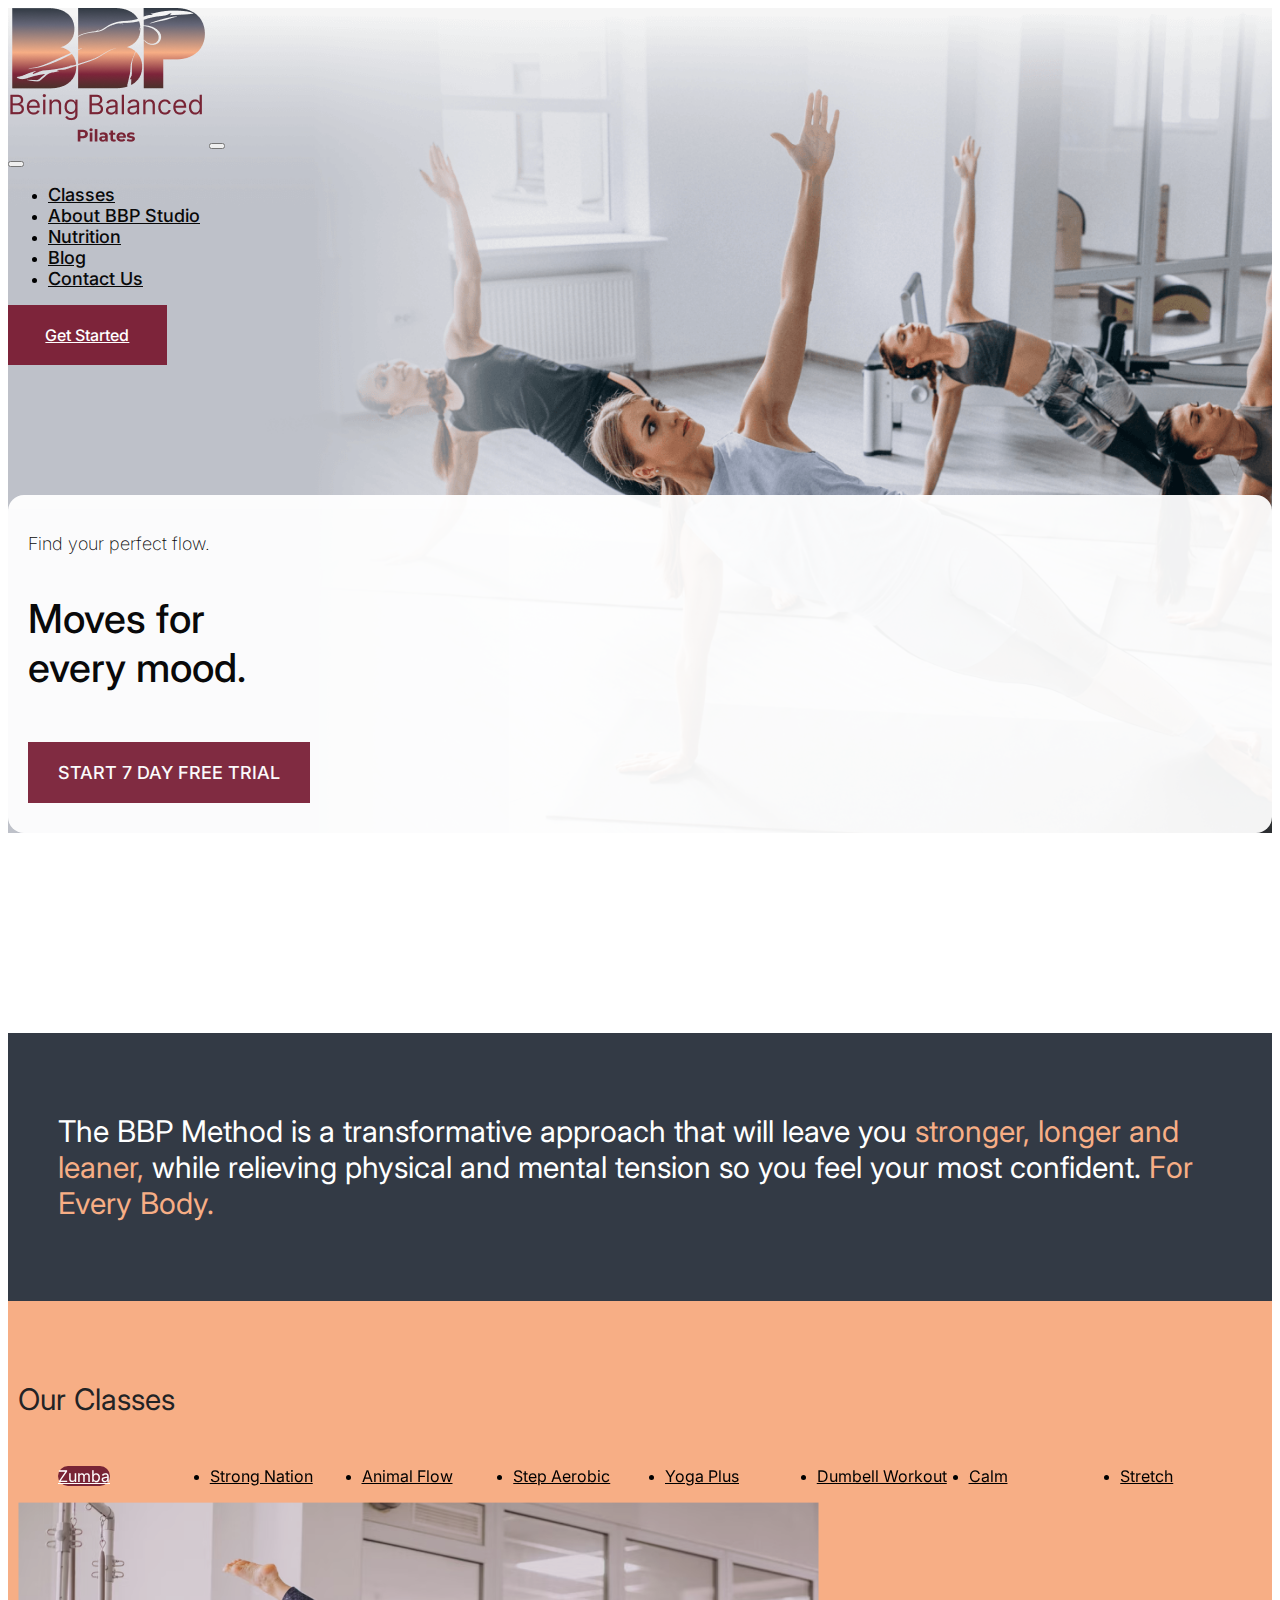
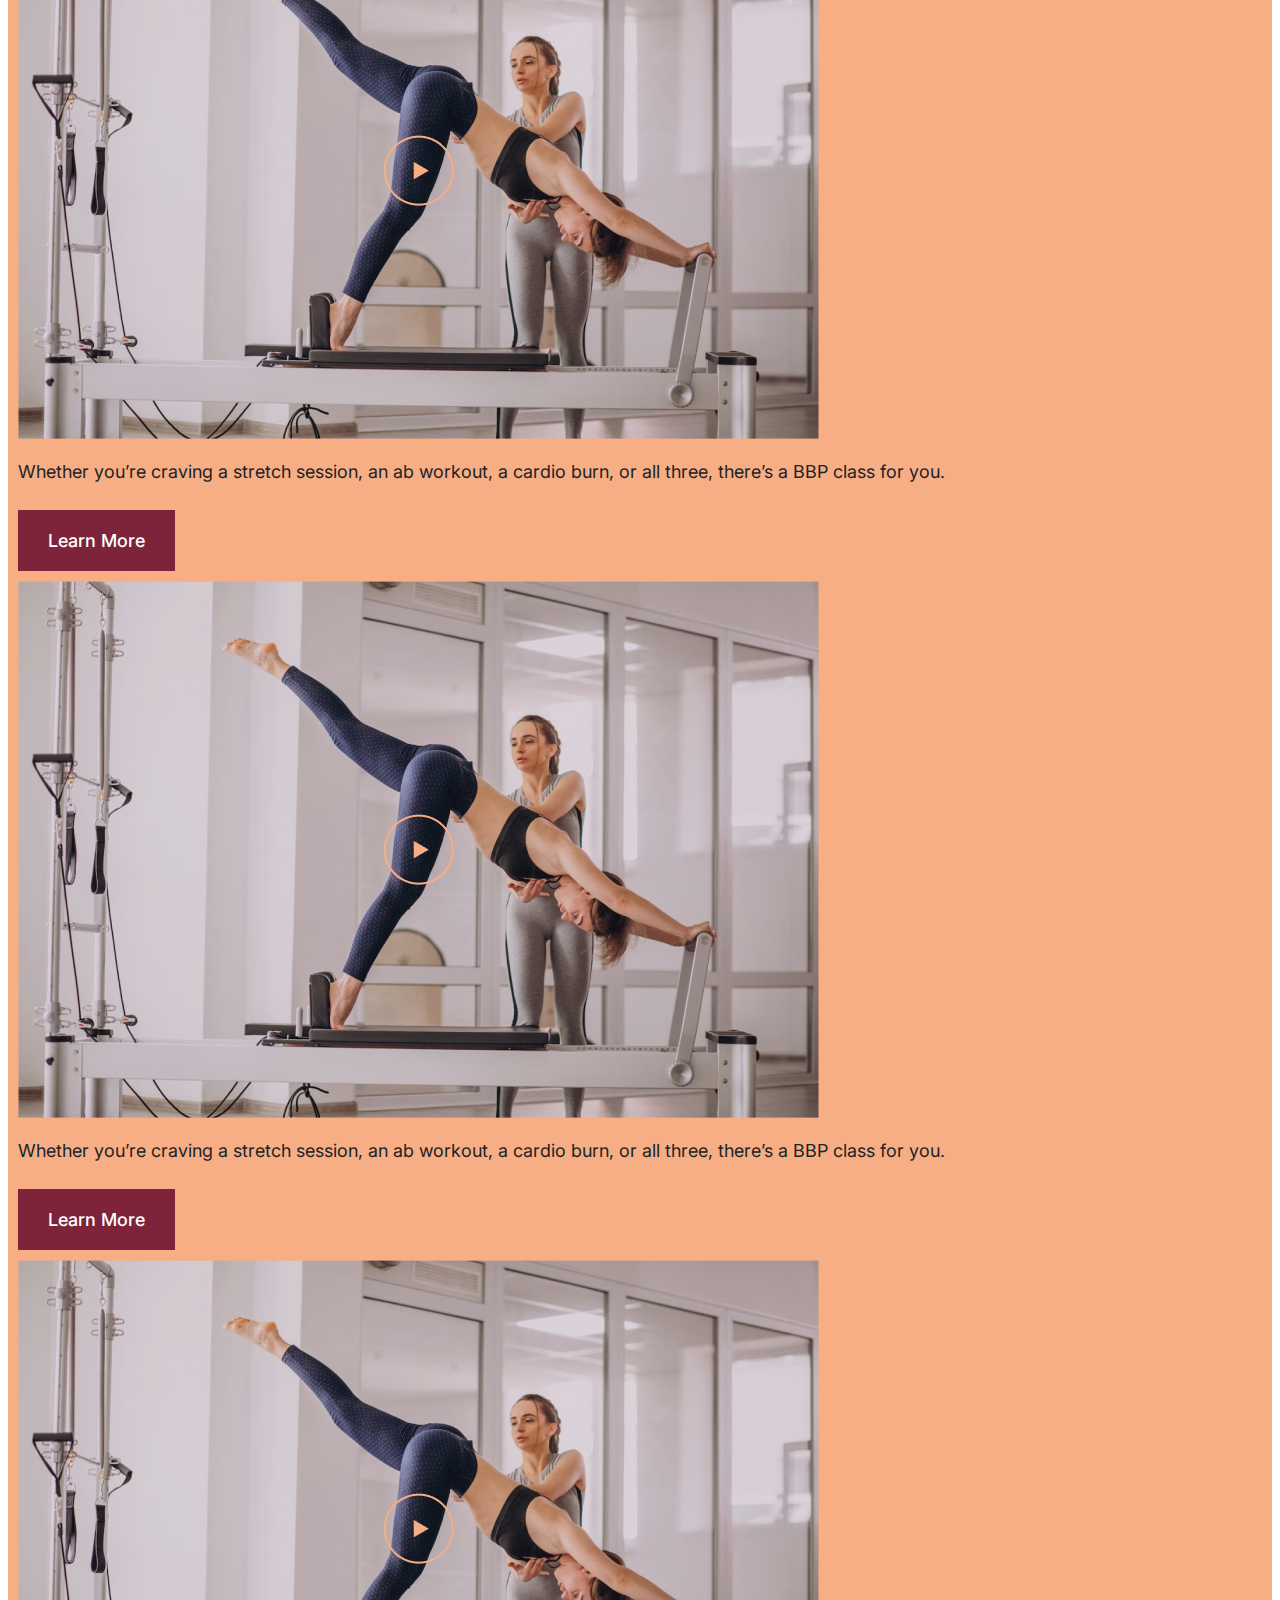
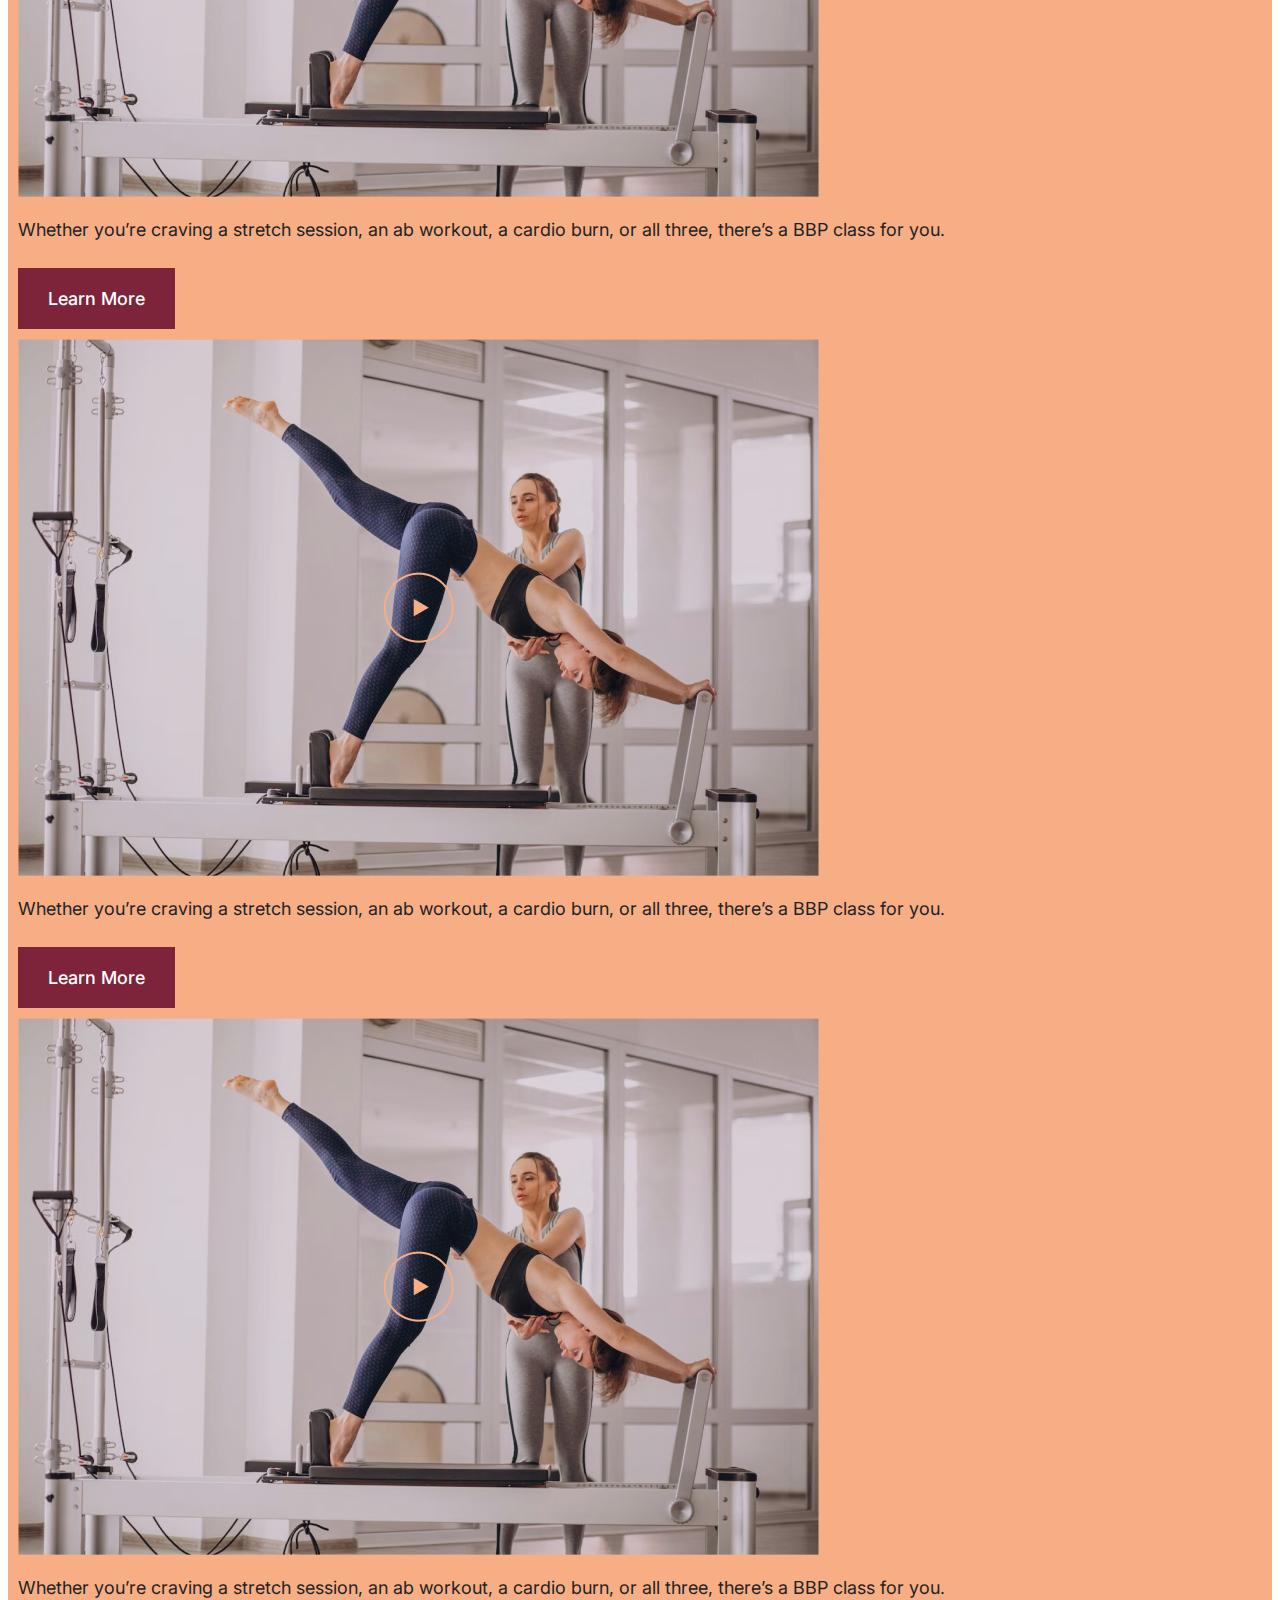
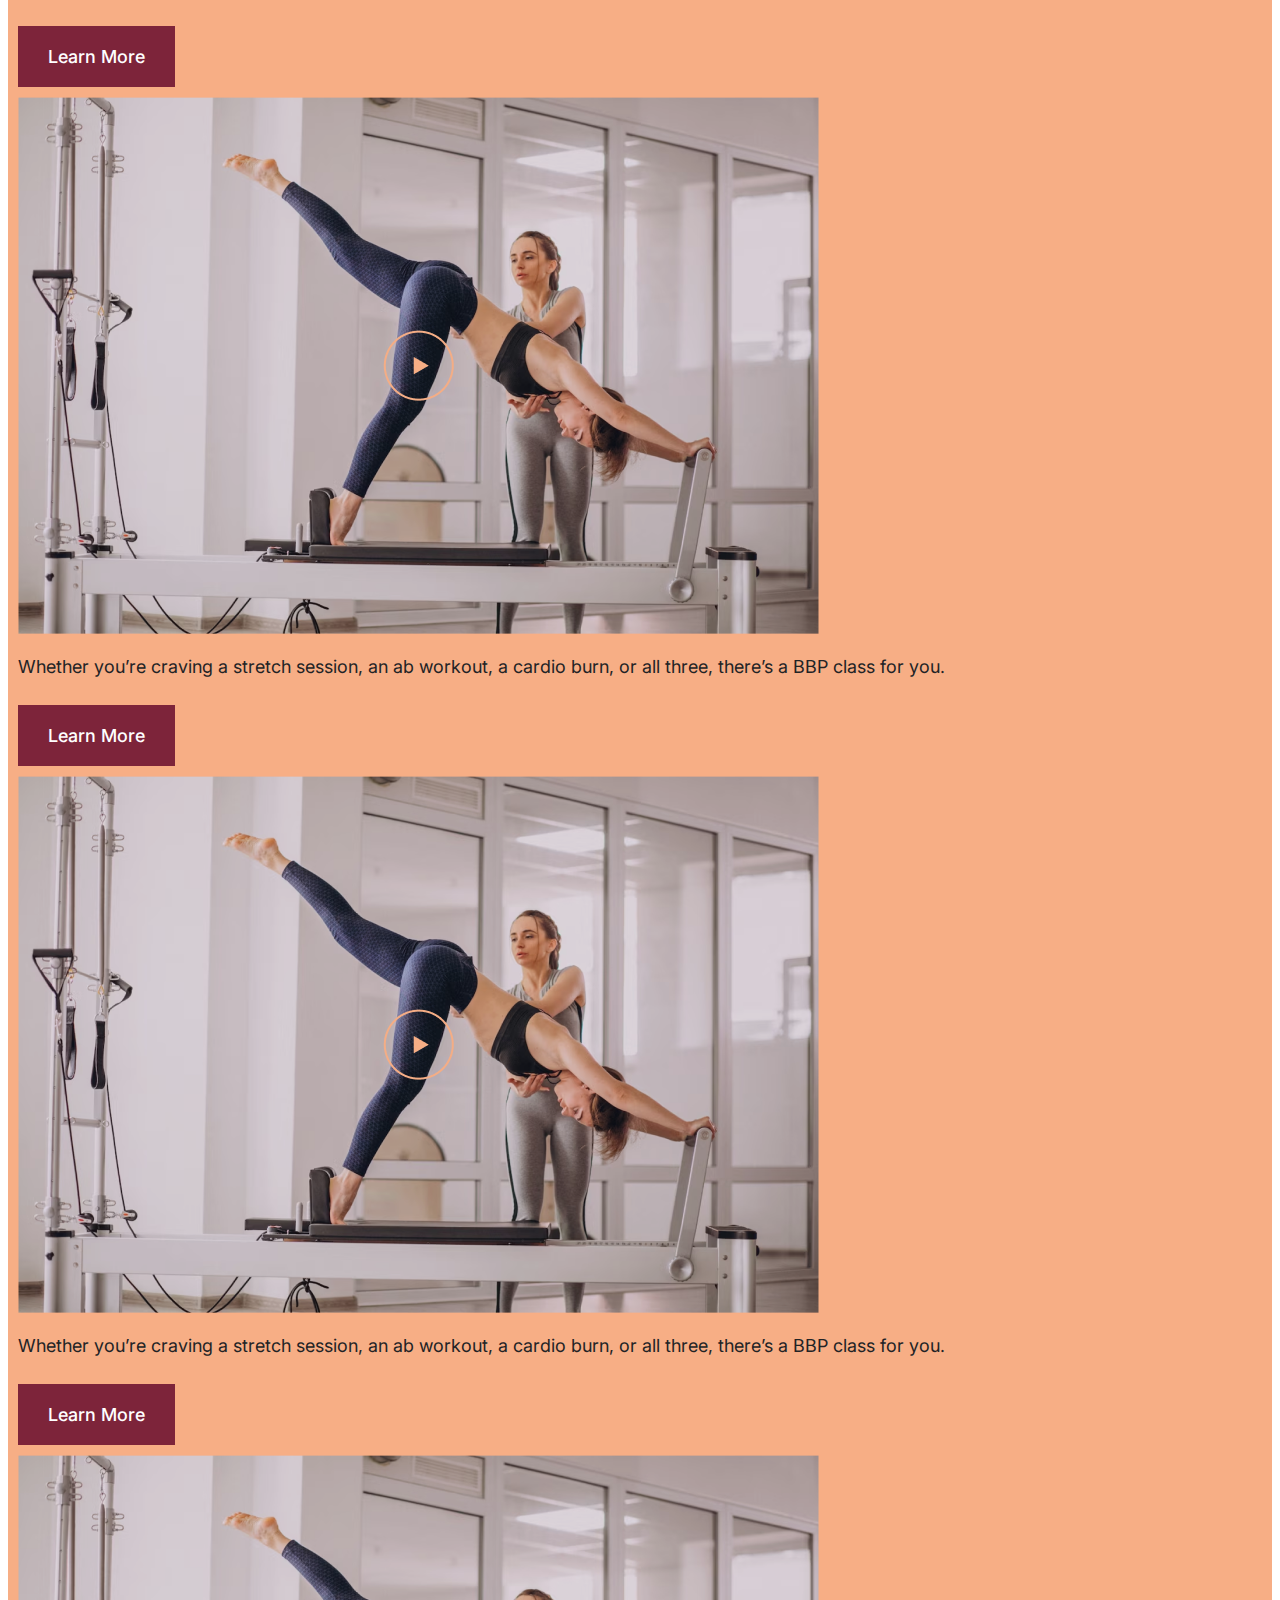
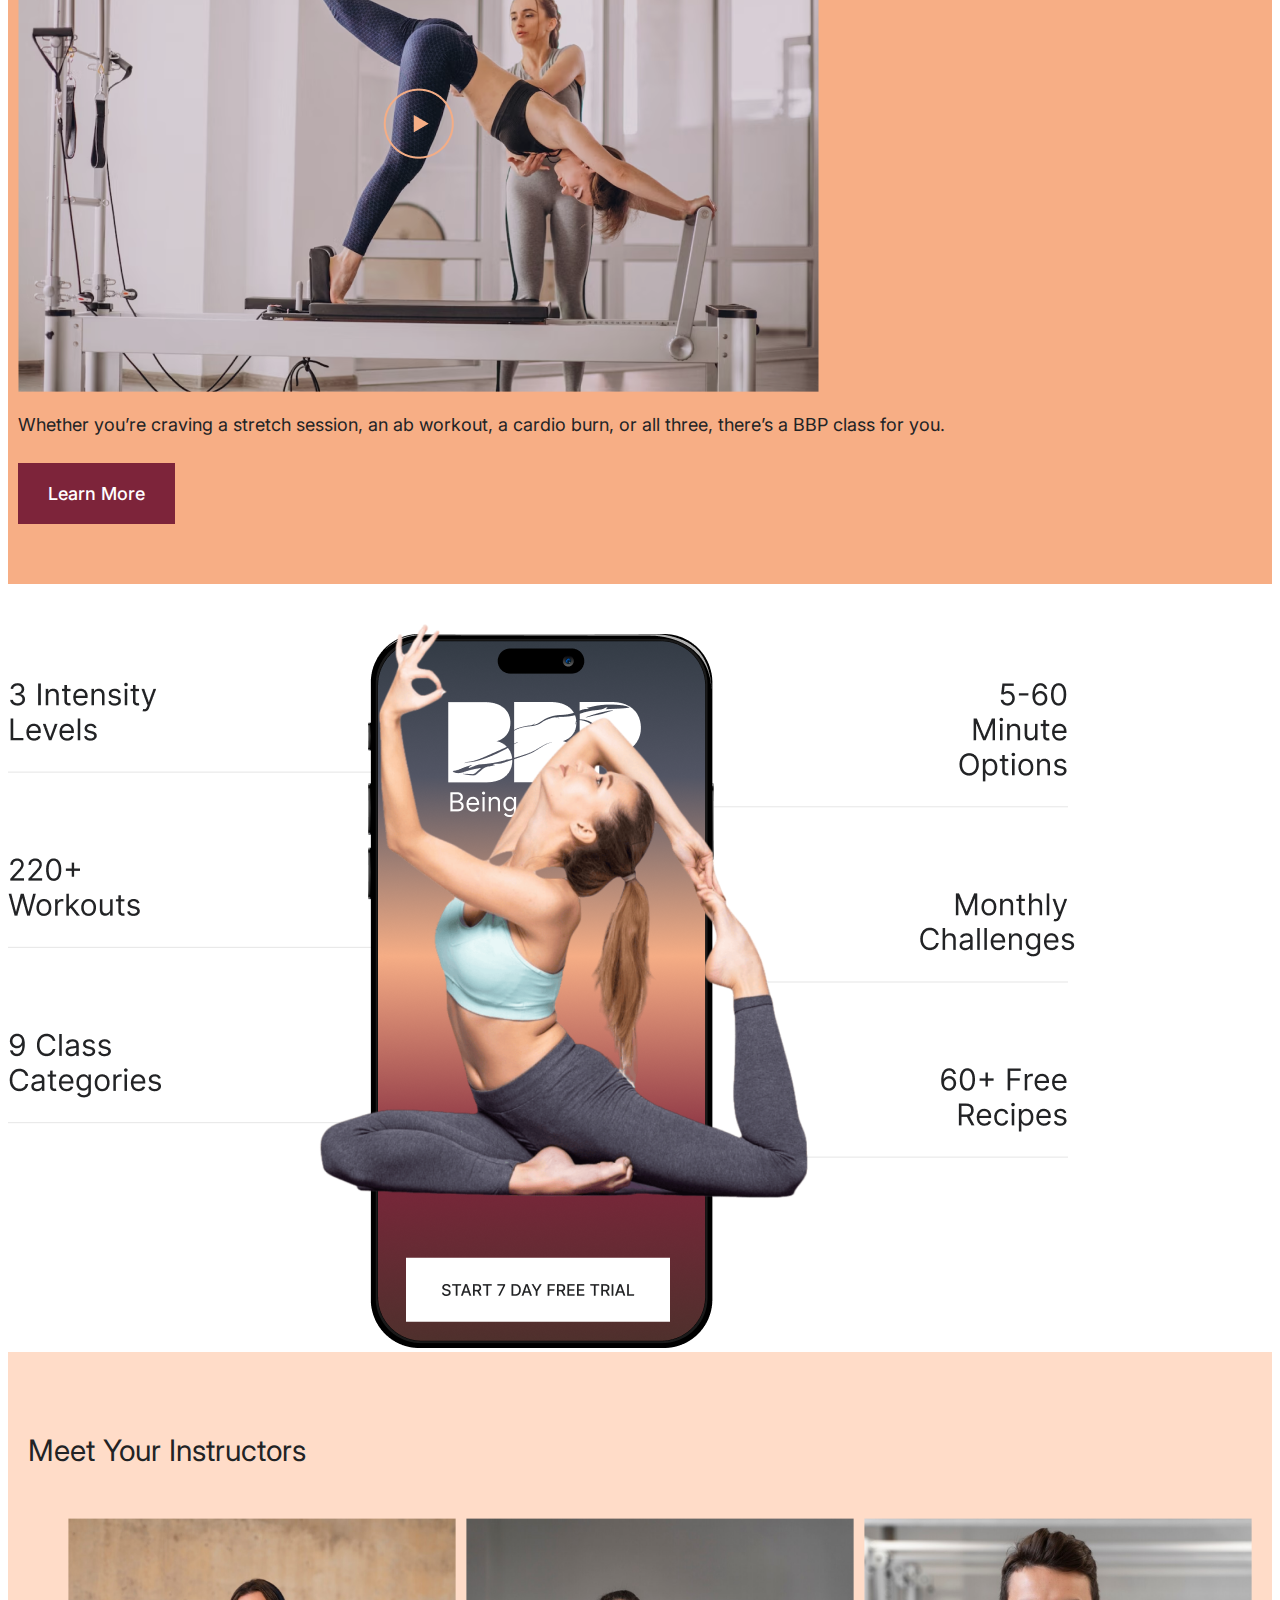
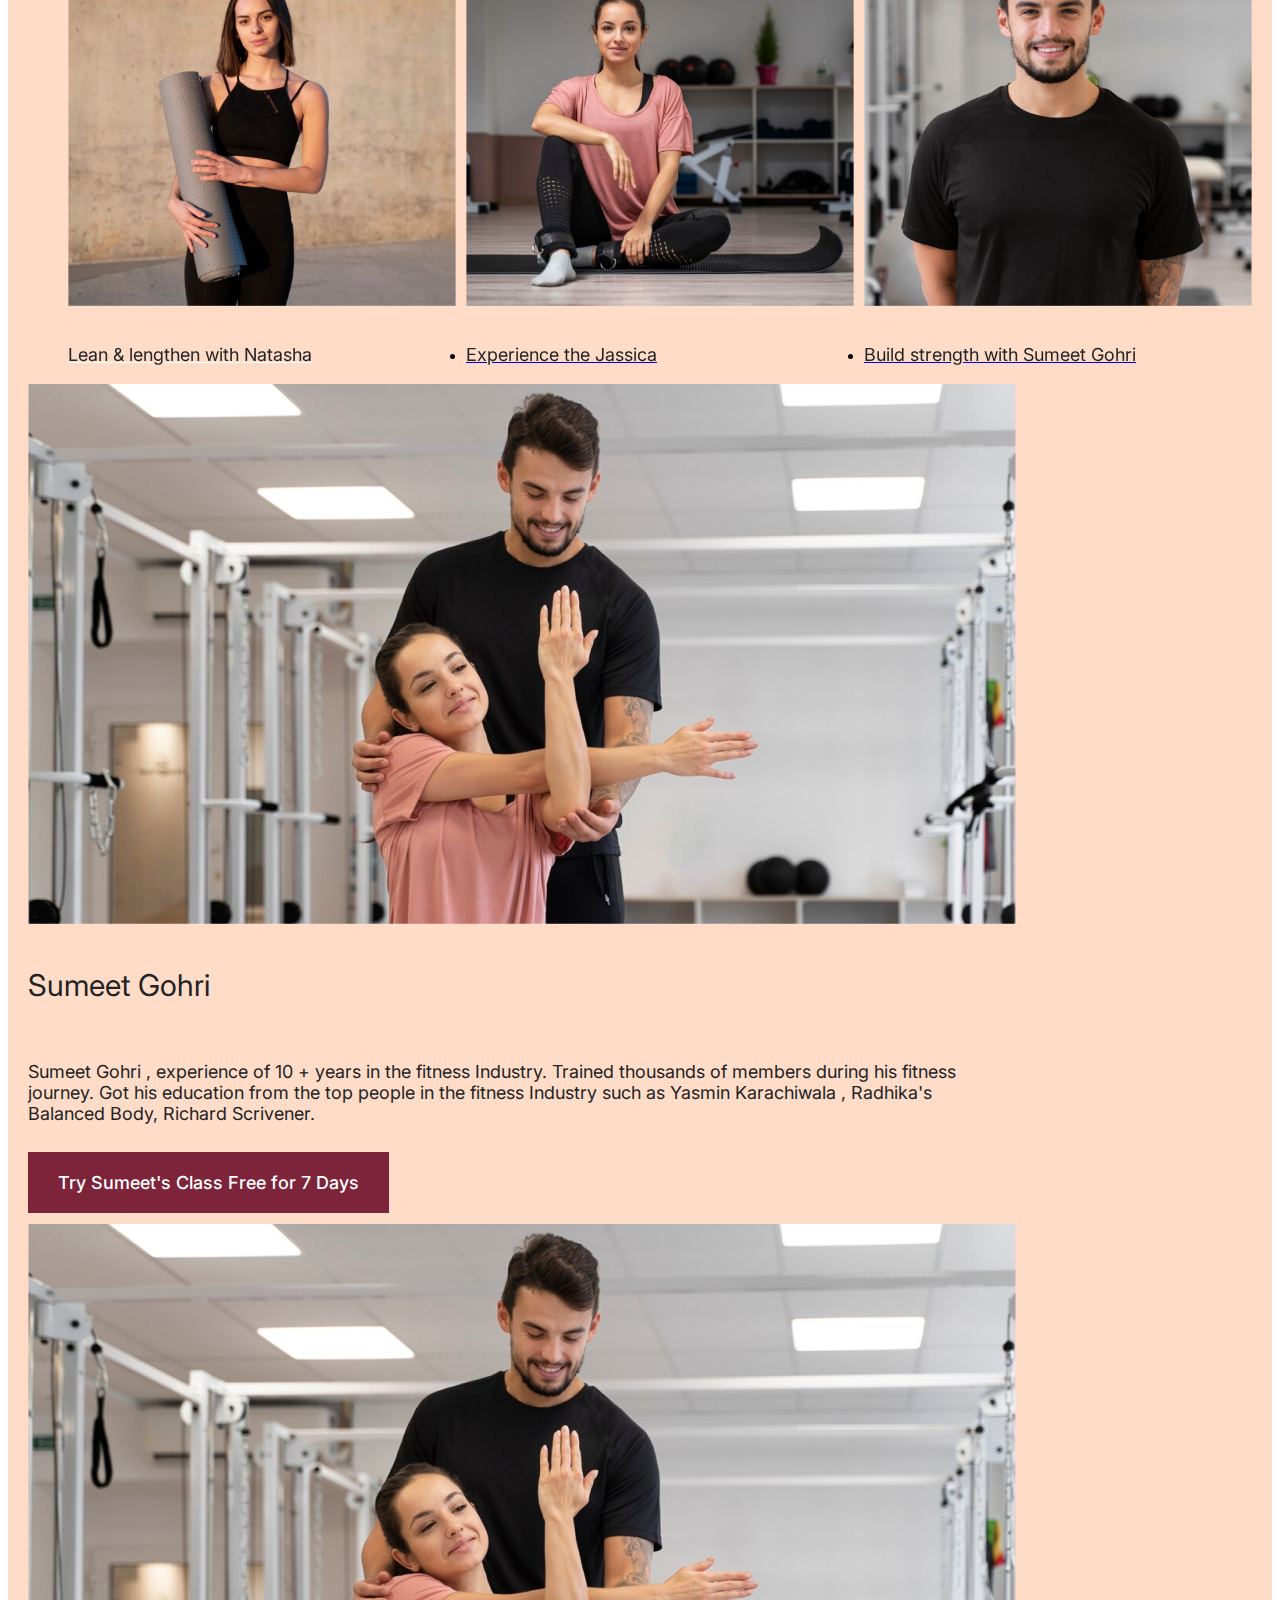
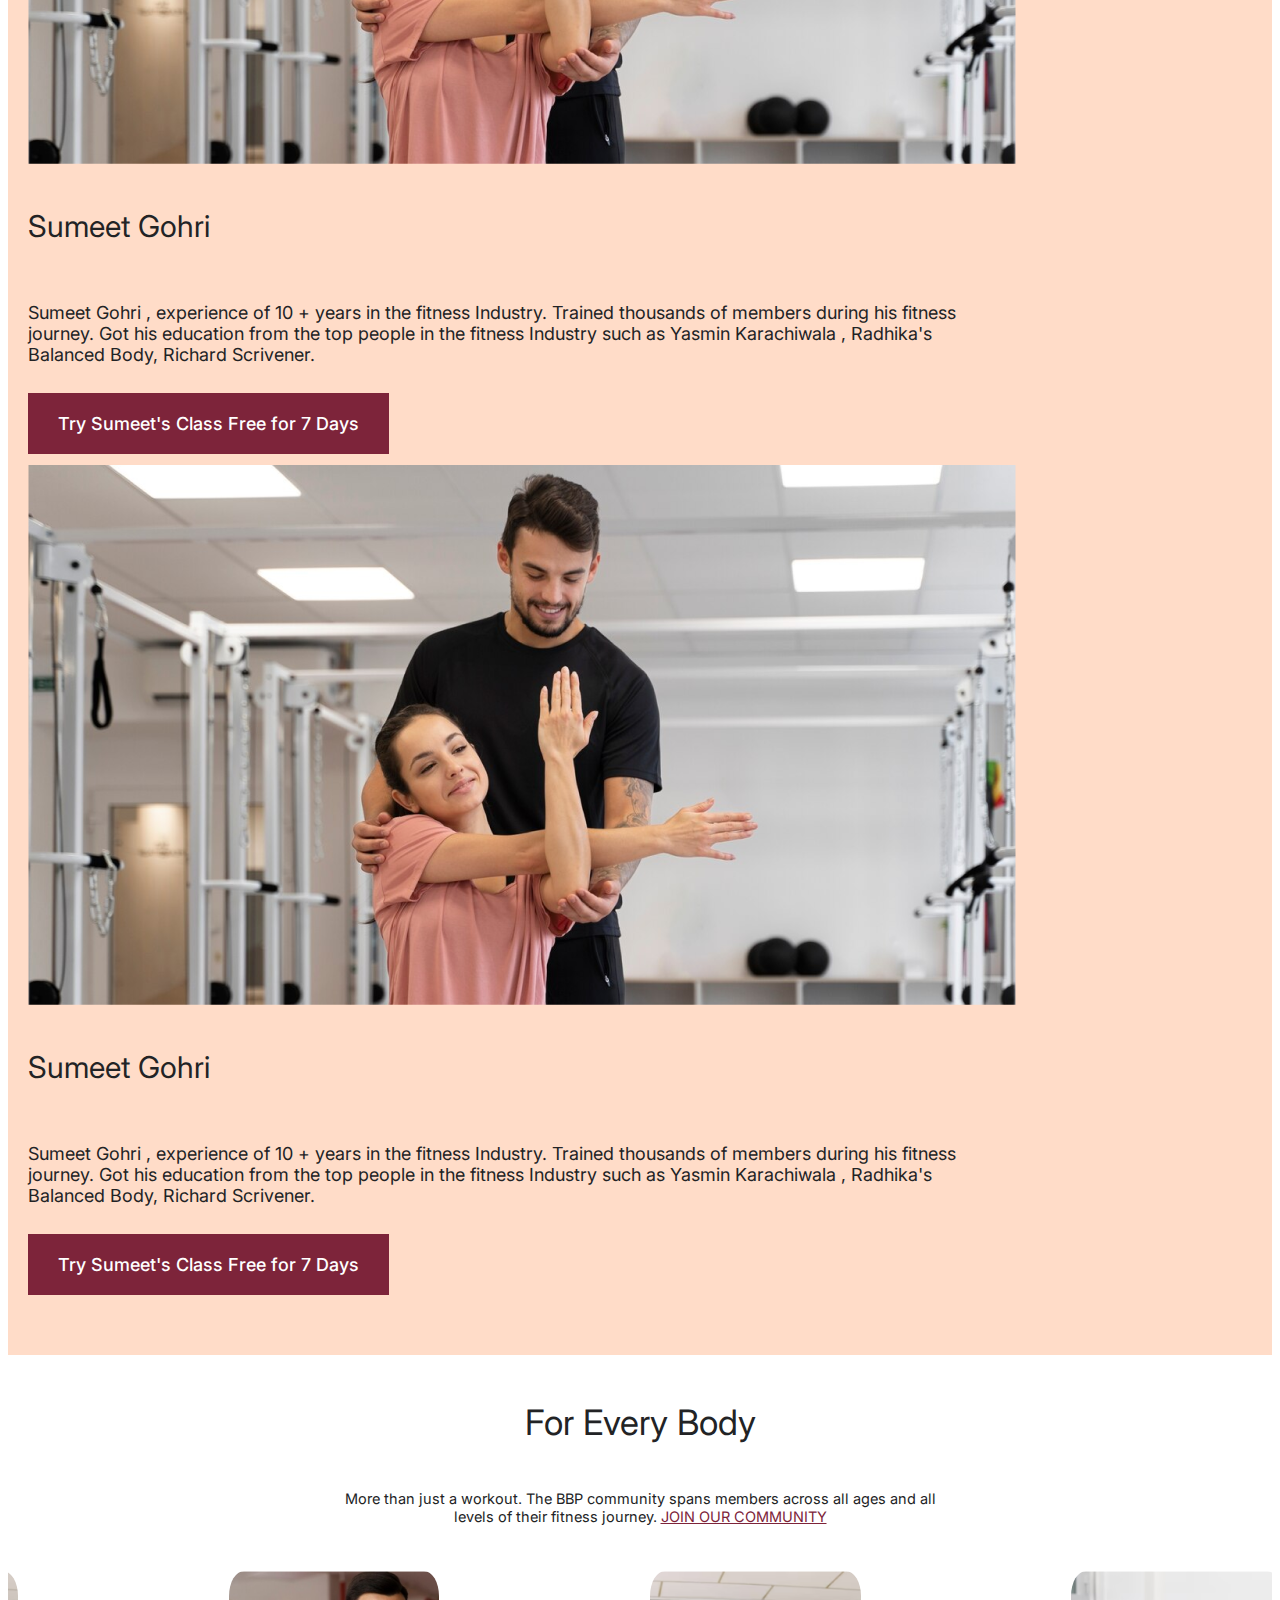
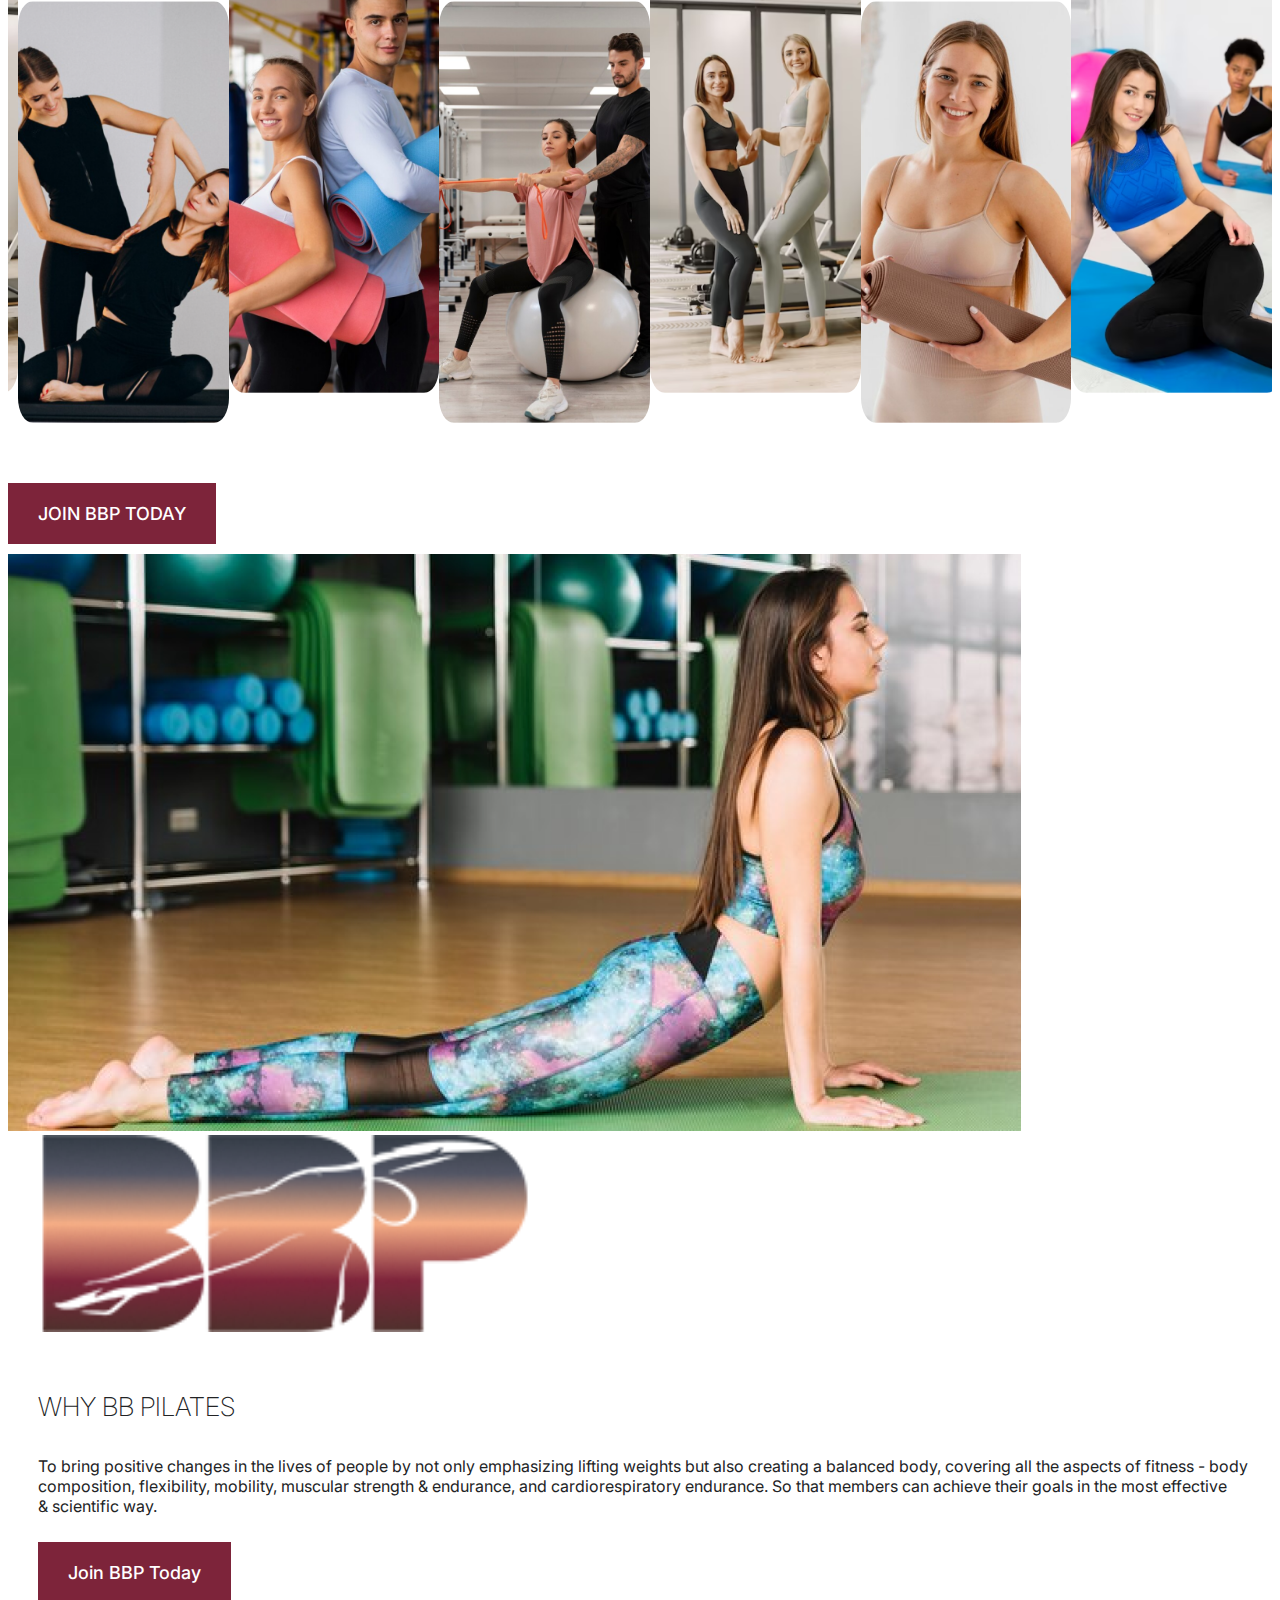
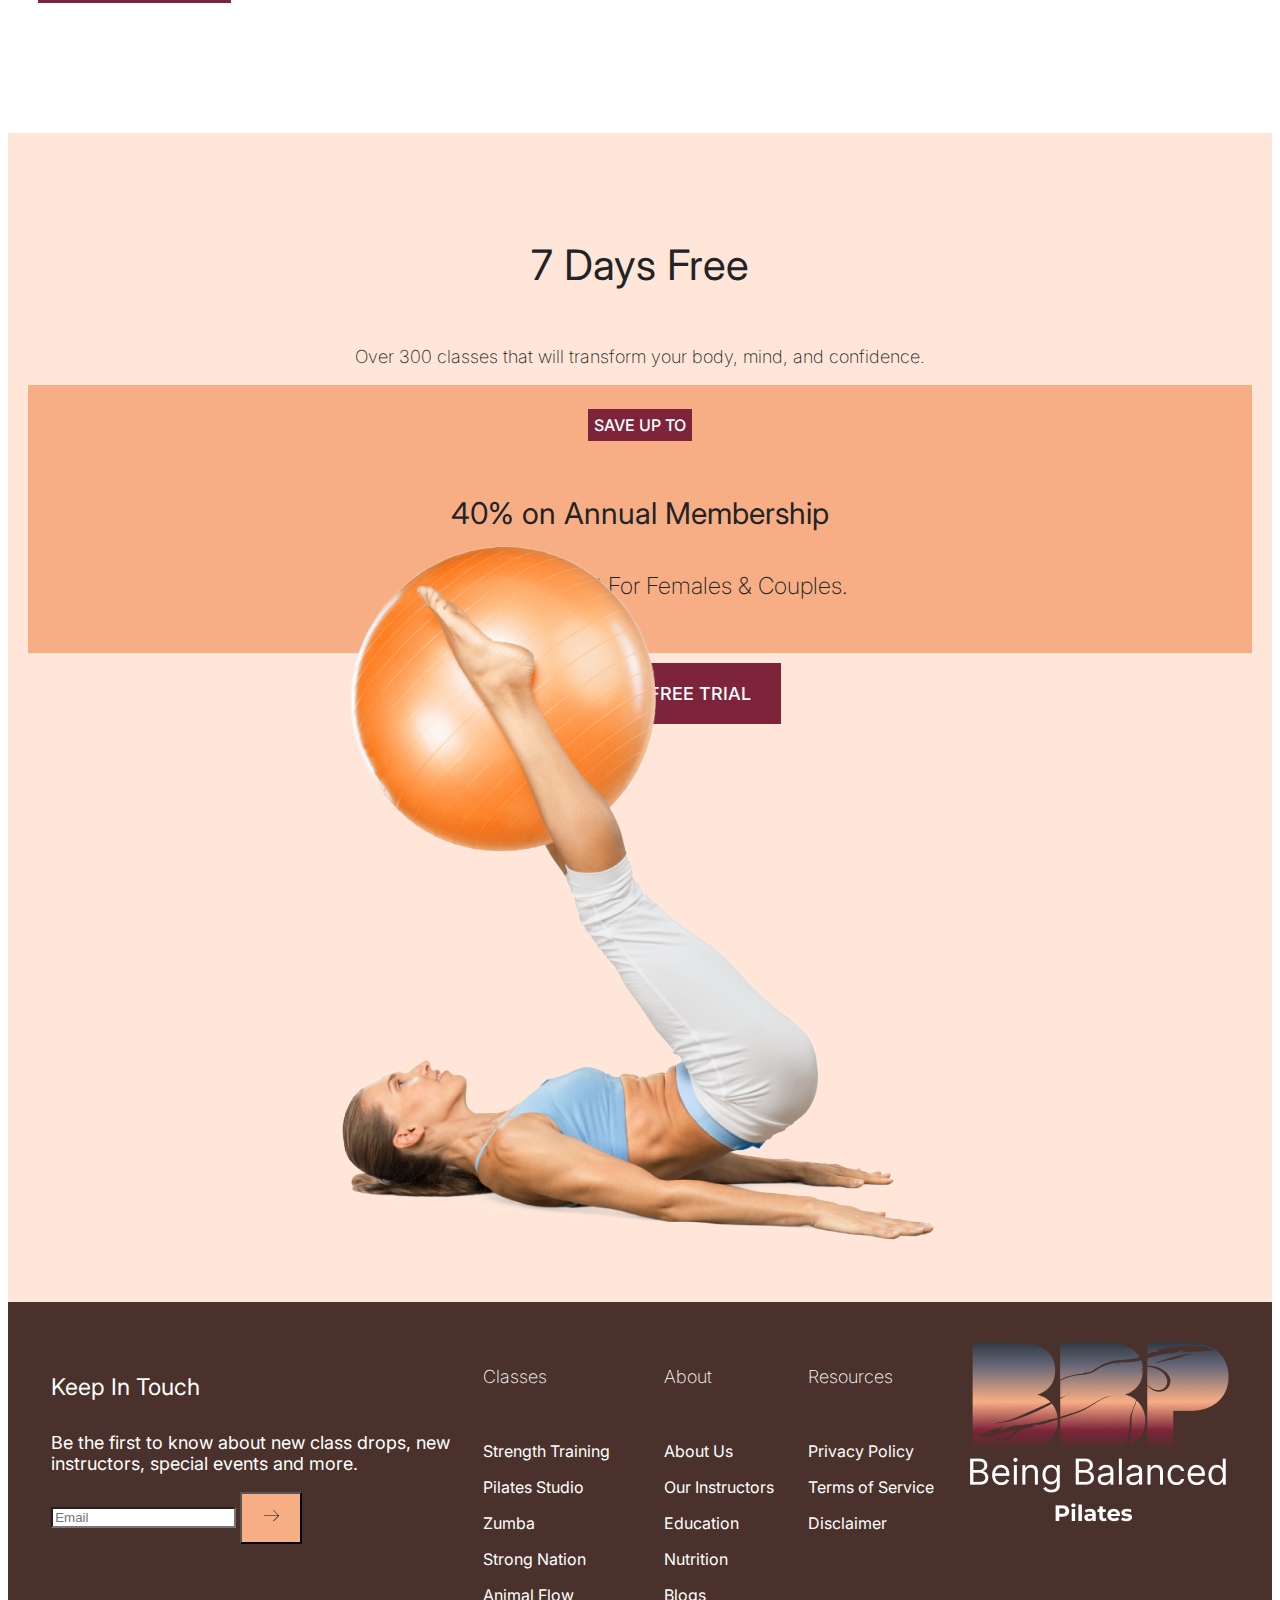
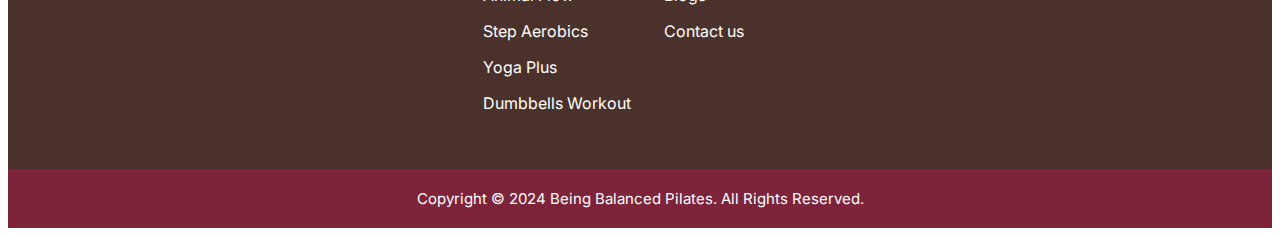
==== index.html @ 0368ab75 "initial commit" ====
<!DOCTYPE html>
<html lang="en">

<head>
    <meta charset="utf-8">
    <meta name="viewport" content="width=device-width, initial-scale=1">
    <title>Being Balanced Pilates</title>
    <link rel="stylesheet" href="https://cdnjs.cloudflare.com/ajax/libs/font-awesome/6.1.1/css/all.min.css"
        integrity="sha512-KfkfwYDsLkIlwQp6LFnl8zNdLGxu9YAA1QvwINks4PhcElQSvqcyVLLD9aMhXd13uQjoXtEKNosOWaZqXgel0g=="
        crossorigin="anonymous" referrerpolicy="no-referrer" />
    <link href="https://cdn.jsdelivr.net/npm/bootstrap@5.3.1/dist/css/bootstrap.min.css" rel="stylesheet"
        integrity="sha384-4bw+/aepP/YC94hEpVNVgiZdgIC5+VKNBQNGCHeKRQN+PtmoHDEXuppvnDJzQIu9" crossorigin="anonymous">
    <link rel="stylesheet" href="https://cdn.jsdelivr.net/npm/bootstrap-icons@1.10.5/font/bootstrap-icons.css">
    <link rel="preconnect" href="https://fonts.gstatic.com" crossorigin>
    <link rel="preconnect" href="https://fonts.gstatic.com" crossorigin>
    <link href="https://fonts.googleapis.com/css2?family=Manrope:wght@400;500;600;700&display=swap" rel="stylesheet">
    <link rel="preconnect" href="https://fonts.gstatic.com" crossorigin>
    <link href="https://fonts.googleapis.com/css2?family=Poppins:wght@400;500;600;700&display=swap" rel="stylesheet">
    <link rel="preconnect" href="https://fonts.gstatic.com" crossorigin>
    <link rel="preconnect" href="https://fonts.googleapis.com">
    <!-- owl carousel 2 effects animation- -->
    <link href="https://cdnjs.cloudflare.com/ajax/libs/animate.css/3.5.2/animate.css" rel="stylesheet" />

    <!-- popping-font -->
    <link rel="preconnect" href="https://fonts.googleapis.com">
    <link rel="preconnect" href="https://fonts.gstatic.com" crossorigin>
    <link
        href="https://fonts.googleapis.com/css2?family=Inter:wght@100;200;300;400;500;600;700;800;900&family=Open+Sans:ital,wght@0,300;0,400;0,500;0,600;0,700;0,800;1,300;1,400;1,500;1,600;1,700;1,800&family=Poppins:ital,wght@0,100;0,200;0,300;0,400;0,500;0,600;0,700;0,800;0,900;1,100;1,200;1,300;1,400;1,500;1,600;1,700;1,800;1,900&family=Raleway:ital,wght@0,100;0,200;0,300;0,400;0,500;0,600;0,700;0,800;0,900;1,100;1,200;1,300;1,400;1,500;1,600;1,700;1,800;1,900&family=Roboto:ital,wght@0,100;0,300;0,400;0,500;0,700;0,900;1,100;1,300;1,400;1,500;1,700;1,900&family=Syne:wght@400;500;600;700;800&family=Work+Sans:ital,wght@0,100;0,200;0,300;0,400;0,500;0,600;0,700;0,800;0,900;1,100;1,200;1,300;1,400;1,500;1,600;1,700;1,800;1,900&display=swap"
        rel="stylesheet">

    <!-- Inter -->
    <link rel="preconnect" href="https://fonts.googleapis.com">
    <link rel="preconnect" href="https://fonts.gstatic.com" crossorigin>
    <link
        href="https://fonts.googleapis.com/css2?family=Inter:wght@100;200;300;400;500;600;700;800;900&family=Khand:wght@300;400;500;600;700&family=Montserrat+Alternates:ital,wght@0,100;0,200;0,300;0,400;0,500;0,600;0,700;0,800;0,900;1,100;1,200;1,300;1,400;1,500;1,600;1,700;1,800;1,900&family=Oswald:wght@200;300;400;500;600;700&family=Poppins:ital,wght@0,100;0,200;0,300;0,400;0,500;0,600;0,700;0,800;0,900;1,100;1,200;1,300;1,400;1,500;1,600;1,700;1,800;1,900&family=Qwitcher+Grypen:wght@400;700&family=Roboto:ital,wght@0,100;0,300;0,400;0,500;0,700;0,900;1,100;1,300;1,400;1,500;1,700;1,900&display=swap"
        rel="stylesheet">
    <!-- Roboto -->
    <link rel="preconnect" href="https://fonts.googleapis.com">
    <link rel="preconnect" href="https://fonts.gstatic.com" crossorigin>
    <link
        href="https://fonts.googleapis.com/css2?family=Cormorant:ital,wght@0,300;0,400;0,500;0,600;0,700;1,300;1,400;1,500;1,600;1,700&family=Cousine:ital,wght@0,400;0,700;1,400&family=EB+Garamond:ital,wght@0,400;0,500;0,600;0,700;0,800;1,400;1,500;1,600;1,700;1,800&family=Inter:wght@100;200;300;400;500;600;700;800;900&family=Josefin+Sans:ital,wght@0,100;0,200;0,300;0,400;0,500;0,600;0,700;1,100;1,200;1,300;1,400;1,500;1,600;1,700&family=Lobster&family=Montserrat:ital,wght@0,100;0,200;0,300;0,400;0,500;0,600;0,700;0,800;0,900;1,100;1,200;1,300;1,400;1,500;1,600;1,700;1,800;1,900&family=Nunito:ital,wght@0,200;0,300;0,400;0,500;0,600;0,700;0,800;0,900;0,1000;1,200;1,300;1,400;1,500;1,600;1,700;1,800;1,900;1,1000&family=Playball&family=Playfair+Display:ital,wght@0,400;0,500;0,600;0,700;0,800;0,900;1,400;1,500;1,600;1,700;1,800;1,900&family=Poppins:ital,wght@0,100;0,200;0,300;0,400;0,500;0,600;0,700;0,800;0,900;1,100;1,200;1,300;1,400;1,500;1,600;1,700;1,800;1,900&family=Roboto:ital,wght@0,100;0,300;0,400;0,500;0,700;0,900;1,100;1,300;1,400;1,500;1,700;1,900&display=swap"
        rel="stylesheet">
    <!-- syne -->
    <link rel="preconnect" href="https://fonts.googleapis.com">
    <link rel="preconnect" href="https://fonts.gstatic.com" crossorigin>
    <link
        href="https://fonts.googleapis.com/css2?family=Inter:wght@100;200;300;400;500;600;700;800;900&family=Open+Sans:ital,wght@0,300;0,400;0,500;0,600;0,700;0,800;1,300;1,400;1,500;1,600;1,700;1,800&family=Poppins:ital,wght@0,100;0,200;0,300;0,400;0,500;0,600;0,700;0,800;0,900;1,100;1,200;1,300;1,400;1,500;1,600;1,700;1,800;1,900&family=Raleway:ital,wght@0,100;0,200;0,300;0,400;0,500;0,600;0,700;0,800;0,900;1,100;1,200;1,300;1,400;1,500;1,600;1,700;1,800;1,900&family=Roboto:ital,wght@0,100;0,300;0,400;0,500;0,700;0,900;1,100;1,300;1,400;1,500;1,700;1,900&family=Syne:wght@400;500;600;700;800&family=Work+Sans:ital,wght@0,100;0,200;0,300;0,400;0,500;0,600;0,700;0,800;0,900;1,100;1,200;1,300;1,400;1,500;1,600;1,700;1,800;1,900&display=swap"
        rel="stylesheet">
    <link rel="icon" href="images/side-logo.png">
    <link rel="stylesheet" type="text/css" href="css/owl.carousel.min.css">
    <link rel="stylesheet" href="css/style.css">
    <link rel="stylesheet" href="css/responsive.css">
</head>

<body>

    <!-- header -->
    <div class="container-fluid hero-bg">
        <div include-html="header.html" id="header-file"></div>

        <!-- hero -->
        <div class="container-fluid">
            <div class="row">
                <div class="col-lg-3">
                    <div class="movesec">
                        <p>Find your perfect flow.</p>
                        <h3>Moves for<br>
                            every mood.</h3>
                        <div class="secbtnhero">
                            <a href="">
                                START 7 DAY FREE TRIAL
                            </a>
                        </div>
                    </div>
                </div>
                <div class="col-lg-8"></div>
            </div>
        </div>
    </div>

    <!-- bbp -->

    <div class="container-fluid bbp-bgsec">
        <div class="row">
            <div class="col-lg-8">
                <p>The BBP Method is a transformative approach that will leave
                    you <span> stronger, longer and leaner, </span>while relieving physical and
                    mental tension so you feel your most confident. <span> For Every Body.</span></p>
            </div>
            <div class="col-lg-4"></div>
        </div>
    </div>

    <!-- Our Classes -->
    <div class="container-fluid secOurClasses">
        <div class="container">
            <h3 class="secOurClassestext">Our Classes</h3>
            <!-- tabs -->
            <ul class="nav nav-tabs mb-3" id="ex1" role="tablist">
                <div class="owl-carousel owl-theme ourclass">
                    <div class="item">
                        <li class="nav-item" role="presentation">
                            <a class="nav-link tabsec active" id="ex1-tab-1" data-bs-toggle="tab" href="#ex1-tabs-1"
                                role="tab" aria-controls="ex1-tabs-1" aria-selected="true">Zumba</a>
                        </li>
                    </div>
                    <div class="item">
                        <li class="nav-item" role="presentation">
                            <a class="nav-link tabsec" id="ex1-tab-2" data-bs-toggle="tab" href="#ex1-tabs-2" role="tab"
                                aria-controls="ex1-tabs-2" aria-selected="false">Strong Nation</a>
                        </li>
                    </div>
                    <div class="item">
                        <li class="nav-item" role="presentation">
                            <a class="nav-link tabsec" id="ex1-tab-3" data-bs-toggle="tab" href="#ex1-tabs-3" role="tab"
                                aria-controls="ex1-tabs-3" aria-selected="false">Animal Flow</a>
                        </li>
                    </div>
                    <div class="item">
                        <li class="nav-item" role="presentation">
                            <a class="nav-link tabsec" id="ex1-tab-4" data-bs-toggle="tab" href="#ex1-tabs-4" role="tab"
                                aria-controls="ex1-tabs-4" aria-selected="false">Step Aerobic</a>
                        </li>
                    </div>
                    <div class="item">
                        <li class="nav-item" role="presentation">
                            <a class="nav-link tabsec" id="ex1-tab-5" data-bs-toggle="tab" href="#ex1-tabs-5" role="tab"
                                aria-controls="ex1-tabs-5" aria-selected="false">Yoga Plus</a>
                        </li>
                    </div>
                    <div class="item">

                        <li class="nav-item" role="presentation">
                            <a class="nav-link tabsec" id="ex1-tab-6" data-bs-toggle="tab" href="#ex1-tabs-6" role="tab"
                                aria-controls="ex1-tabs-6" aria-selected="false">Dumbell Workout</a>
                        </li>
                    </div>
                    <div class="item">
                        <li class="nav-item" role="presentation">
                            <a class="nav-link tabsec" id="ex1-tab-7" data-bs-toggle="tab" href="#ex1-tabs-7" role="tab"
                                aria-controls="ex1-tabs-3" aria-selected="false">Calm</a>
                        </li>
                    </div>
                    <div class="item">

                        <li class="nav-item" role="presentation">
                            <a class="nav-link tabsec" id="ex1-tab-8" data-bs-toggle="tab" href="#ex1-tabs-8" role="tab"
                                aria-controls="ex1-tabs-3" aria-selected="false">Stretch</a>
                        </li>
                    </div>

                </div>

            </ul>
            <div class="tab-content" id="ex1-content">
                <div class="tab-pane fade show active" id="ex1-tabs-1" role="tabpanel" aria-labelledby="ex1-tab-1">
                    <div class="row py-5">
                        <div class="col-lg-6">
                            <img class="img-fluid" src="images/Our Classesbgg.png" alt="">
                        </div>
                        <div class="col-lg-6 tabimagestext">
                            <p>Whether you’re craving a stretch session, an ab
                                workout, a cardio burn, or all three, there’s a BBP
                                class for you.</p>
                            <div class="secbtnhero2">
                                <a href="#">
                                    Learn More
                                </a>
                            </div>

                        </div>
                    </div>
                </div>
                <div class="tab-pane fade" id="ex1-tabs-2" role="tabpanel" aria-labelledby="ex1-tab-2">
                    <div class="row py-5">
                        <div class="col-lg-6">
                            <img class="img-fluid" src="images/Our Classesbgg.png" alt="">
                        </div>
                        <div class="col-lg-6 tabimagestext">
                            <p>Whether you’re craving a stretch session, an ab
                                workout, a cardio burn, or all three, there’s a BBP
                                class for you.</p>
                            <div class="secbtnhero2">
                                <a href="#">
                                    Learn More
                                </a>
                            </div>

                        </div>
                    </div>
                </div>
                <div class="tab-pane fade" id="ex1-tabs-3" role="tabpanel" aria-labelledby="ex1-tab-3">
                    <div class="row py-5">
                        <div class="col-lg-6">
                            <img class="img-fluid" src="images/Our Classesbgg.png" alt="">
                        </div>
                        <div class="col-lg-6 tabimagestext">
                            <p>Whether you’re craving a stretch session, an ab
                                workout, a cardio burn, or all three, there’s a BBP
                                class for you.</p>
                            <div class="secbtnhero2">
                                <a href="#">
                                    Learn More
                                </a>
                            </div>

                        </div>
                    </div>
                </div>
                <div class="tab-pane fade" id="ex1-tabs-4" role="tabpanel" aria-labelledby="ex1-tab-4">
                    <div class="row py-5">
                        <div class="col-lg-6">
                            <img class="img-fluid" src="images/Our Classesbgg.png" alt="">
                        </div>
                        <div class="col-lg-6 tabimagestext">
                            <p>Whether you’re craving a stretch session, an ab
                                workout, a cardio burn, or all three, there’s a BBP
                                class for you.</p>
                            <div class="secbtnhero2">
                                <a href="#">
                                    Learn More
                                </a>
                            </div>

                        </div>
                    </div>
                </div>
                <div class="tab-pane fade" id="ex1-tabs-5" role="tabpanel" aria-labelledby="ex1-tab-5">
                    <div class="row py-5">
                        <div class="col-lg-6">
                            <img class="img-fluid" src="images/Our Classesbgg.png" alt="">
                        </div>
                        <div class="col-lg-6 tabimagestext">
                            <p>Whether you’re craving a stretch session, an ab
                                workout, a cardio burn, or all three, there’s a BBP
                                class for you.</p>
                            <div class="secbtnhero2">
                                <a href="#">
                                    Learn More
                                </a>
                            </div>

                        </div>
                    </div>
                </div>
                <div class="tab-pane fade" id="ex1-tabs-6" role="tabpanel" aria-labelledby="ex1-tab-6">
                    <div class="row py-5">
                        <div class="col-lg-6">
                            <img class="img-fluid" src="images/Our Classesbgg.png" alt="">
                        </div>
                        <div class="col-lg-6 tabimagestext">
                            <p>Whether you’re craving a stretch session, an ab
                                workout, a cardio burn, or all three, there’s a BBP
                                class for you.</p>
                            <div class="secbtnhero2">
                                <a href="#">
                                    Learn More
                                </a>
                            </div>

                        </div>
                    </div>
                </div>
                <div class="tab-pane fade" id="ex1-tabs-7" role="tabpanel" aria-labelledby="ex1-tab-7">
                    <div class="row py-5">
                        <div class="col-lg-6">
                            <img class="img-fluid" src="images/Our Classesbgg.png" alt="">
                        </div>
                        <div class="col-lg-6 tabimagestext">
                            <p>Whether you’re craving a stretch session, an ab
                                workout, a cardio burn, or all three, there’s a BBP
                                class for you.</p>
                            <div class="secbtnhero2">
                                <a href="#">
                                    Learn More
                                </a>
                            </div>

                        </div>
                    </div>
                </div>
                <div class="tab-pane fade" id="ex1-tabs-8" role="tabpanel" aria-labelledby="ex1-tab-8">
                    <div class="row py-5">
                        <div class="col-lg-6">
                            <img class="img-fluid" src="images/Our Classesbgg.png" alt="">
                        </div>
                        <div class="col-lg-6 tabimagestext">
                            <p>Whether you’re craving a stretch session, an ab
                                workout, a cardio burn, or all three, there’s a BBP
                                class for you.</p>
                            <div class="secbtnhero2">
                                <a href="#">
                                    Learn More
                                </a>
                            </div>

                        </div>
                    </div>
                </div>
            </div>
        </div>
    </div>

    <!-- mobile -->
    <div class="container py-5 text-center">
        <img class="img-fluid " src="images/mobile-images.png" alt="">
    </div>

    <!-- Meet Your Instructors -->

    <div class="container-fluid meetbg-sec">
        <div class="container">
            <h3 class="secOurClassestext">Meet Your Instructors</h3>
            <!-- tabs -->
            <ul class="nav nav-tabs mb-3" id="meetss" role="tablist">
                <div class="owl-carousel owl-theme meettab">
                    <div class="item">
                        <li class="nav-item" role="presentation">
                            <a class="nav-link meetac  active" id="ex1-tab-1" data-bs-toggle="tab" href="#ex1-tabs2-1"
                                role="tab" aria-controls="ex1-tabs-1" aria-selected="true">
                                <img class="img-fluid" src="images/meet-1.png" alt="">
                                <p class="meettabtext">Lean & lengthen with Natasha</p>
                            </a>
                        </li>
                    </div>
                    <div class="item">
                        <li class="nav-item" role="presentation">
                            <a class="nav-link meetac" id="ex1-tab-2" data-bs-toggle="tab" href="#ex1-tabs2-2"
                                role="tab" aria-controls="ex1-tabs-2" aria-selected="false">
                                <img class="img-fluid" src="images/meet-2.png" alt="">
                                <p class="meettabtext">Experience the Jassica</p>
                            </a>
                        </li>
                    </div>
                    <div class="item">
                        <li class="nav-item" role="presentation">
                            <a class="nav-link meetac" id="ex1-tab-3" data-bs-toggle="tab" href="#ex1-tabs2-3"
                                role="tab" aria-controls="ex1-tabs-3" aria-selected="false">
                                <img class="img-fluid" src="images/meet-3.png" alt="">
                                <p class="meettabtext">Build strength with Sumeet Gohri</p>
                            </a>
                        </li>
                    </div>

                </div>

            </ul>
            <div class="tab-content" id="ex1-content">
                <div class="tab-pane fade show active" id="ex1-tabs2-1" role="tabpanel" aria-labelledby="ex1-tab-1">
                    <div class="row py-4">
                        <div class="col-lg-6">
                            <img class="img-fluid" src="images/meetabopenimg.png" alt="">
                        </div>
                        <div class="col-lg-6 tabimagestext">
                            <h4>Sumeet Gohri</h4>
                            <p>Sumeet Gohri , experience of 10 + years in the fitness Industry. Trained thousands of
                                members during his fitness journey. Got his education from the top people in the fitness
                                Industry such as Yasmin Karachiwala , Radhika's Balanced Body, Richard Scrivener.</p>
                            <div class="secbtnhero2">
                                <a href="#">
                                    Try Sumeet's Class Free for 7 Days
                                </a>
                            </div>

                        </div>
                    </div>
                </div>
                <div class="tab-pane fade" id="ex1-tabs2-2" role="tabpanel" aria-labelledby="ex1-tab-2">
                    <div class="row py-4">
                        <div class="col-lg-6">
                            <img class="img-fluid" src="images/meetabopenimg.png" alt="">
                        </div>
                        <div class="col-lg-6 tabimagestext">
                            <h4>Sumeet Gohri</h4>
                            <p>Sumeet Gohri , experience of 10 + years in the fitness Industry. Trained thousands of
                                members during his fitness journey. Got his education from the top people in the fitness
                                Industry such as Yasmin Karachiwala , Radhika's Balanced Body, Richard Scrivener.</p>
                            <div class="secbtnhero2">
                                <a href="#">
                                    Try Sumeet's Class Free for 7 Days
                                </a>
                            </div>

                        </div>
                    </div>
                </div>
                <div class="tab-pane fade" id="ex1-tabs2-3" role="tabpanel" aria-labelledby="ex1-tab-3">
                    <div class="row py-4">
                        <div class="col-lg-6">
                            <img class="img-fluid" src="images/meetabopenimg.png" alt="">
                        </div>
                        <div class="col-lg-6 tabimagestext">
                            <h4>Sumeet Gohri</h4>
                            <p>Sumeet Gohri , experience of 10 + years in the fitness Industry. Trained thousands of
                                members during his fitness journey. Got his education from the top people in the fitness
                                Industry such as Yasmin Karachiwala , Radhika's Balanced Body, Richard Scrivener.</p>
                            <div class="secbtnhero2">
                                <a href="#">
                                    Try Sumeet's Class Free for 7 Days
                                </a>
                            </div>

                        </div>
                    </div>
                </div>

            </div>
        </div>

    </div>

    <!-- For Every Body -->
    <div class="container-fluid py-5 px-0">
        <h4 class="everhsec">For Every Body</h4>
        <p class="everpsec">More than just a workout. The BBP community spans members across all ages and all <br>
            levels of their fitness journey. <span>JOIN OUR COMMUNITY </span> </p>


        <div class="owl-carousel everybody owl-theme ">
            <div class="item secebim evb2">
                <img src="images/ev1.png" alt="">
            </div>
            <div class="item secebim ">
                <img src="images/ev2.png" alt="">
            </div>
            <div class="item secebim evb2">
                <img src="images/ev3.png" alt="">
            </div>
            <div class="item secebim ">
                <img src="images/ev4.png" alt="">
            </div>
            <div class="item secebim evb2">
                <img src="images/ev5.png" alt="">
            </div>
            <div class="item secebim ">
                <img src="images/ev6.png" alt="">
            </div>
            <div class="item secebim evb2">
                <img src="images/ev7.png" alt="">
            </div>
            <div class="item secebim ">
                <img src="images/ev4.png" alt="">
            </div>

        </div>

        <div class="evbbtn text-center">
            <div class="secbtnhero2">
                <a href="#">JOIN BBP TODAY</a>
            </div>
        </div>
    </div>

    <!-- WHY BB PILATES -->
    <div class="container-fluid py-5">
        <div class="container">
            <div class="row py-4">
                <div class="col-lg-7">
                    <img class="img-fluid" src="images/bb-img.png" alt="">
                </div>
                <div class="col-lg-5 secbbpad">
                    <img class="sidelogoimg" src="images/side-logo.png" alt="">
                    <h4 class="bbhsec">WHY BB PILATES</h4>
                    <p class="bbpsec">To bring positive changes in the lives of people by not only emphasizing lifting
                        weights but also creating a balanced body, covering all the aspects of fitness - body
                        composition, flexibility, mobility, muscular strength & endurance, and cardiorespiratory
                        endurance.
                        So that members can achieve their goals in the most effective & scientific way.</p>
                    <div class="secbtnhero2">
                        <a href="#">
                            Join BBP Today
                        </a>
                    </div>

                </div>
            </div>
        </div>
    </div>

    <!-- 7 Days Free -->

    <div class="container-fluid secfree">
        <div class="container">
            <div class="row ">
                <div class="col-lg-7">
                    <h4 class="sec7days">7 Days Free</h4>
                    <p class="secwilltet">Over 300 classes that will transform your body, mind, and confidence.</p>
                    <div class="offersec">
                        <a class="secsavetext">save up to</a>
                        <h4 class="offertext">40% on Annual Membership</h4>
                        <p class="secspcs"> Special Discount For Females & Couples.</p>
                    </div>
                    <div class="secbtnhero2">
                        <a href="#">
                            START 7 DAY FREE TRIAL
                        </a>
                    </div>
                </div>
                <div class="col-lg-5">
                    <div class="sec-workout text-center">
                        <img class="img-fluid" src="images/girlworkout.png" alt="">
                    </div>
                </div>

            </div>
        </div>

    </div>



<!-- footer -->
<div include-html="footer.html" id="footer-file"></div>



    <script src="https://cdn.jsdelivr.net/npm/@popperjs/core@2.11.8/dist/umd/popper.min.js"
        integrity="sha384-I7E8VVD/ismYTF4hNIPjVp/Zjvgyol6VFvRkX/vR+Vc4jQkC+hVqc2pM8ODewa9r"
        crossorigin="anonymous"></script>
    <script src="https://cdn.jsdelivr.net/npm/bootstrap@5.3.1/dist/js/bootstrap.min.js"
        integrity="sha384-Rx+T1VzGupg4BHQYs2gCW9It+akI2MM/mndMCy36UVfodzcJcF0GGLxZIzObiEfa"
        crossorigin="anonymous"></script>
    <script src="https://ajax.googleapis.com/ajax/libs/jquery/3.5.1/jquery.min.js"></script>
    <script src="js/owl.carousel.min.js" type="text/javascript"></script>
    <script src="js/include-html.min.js"></script>
    <script>


        $('.owl-carousel.testimonials').owlCarousel({
            margin: 10,
            dots:true,
            autoplay: true,
            loop: true,
            autoplayTimeout: 1500,
            responsiveClass: true,
            items: 1,
           
        })




        var owl = $('.owl-carousel.everybody');
        owl.owlCarousel({
            loop: true,
            autoplay: true,
            slideTransition: 'linear',
            autoplayTimeout: 3300,
            autoplaySpeed: 3300,
            autoplayHoverPause: false,
            responsive: {
                0: {
                    items: 1,
                    nav: true
                },
                600: {
                    items: 3,
                    nav: false
                },
                1000: {
                    items: 6,
                    nav: true,
                }
            }
        });
        $('.play').on('click', function () {
            owl.trigger('play.owl.autoplay', [500])
        })
        $('.stop').on('click', function () {
            owl.trigger('stop.owl.autoplay')
        })




        $('.owl-carousel.meettab').owlCarousel({
            margin: 10,
            responsiveClass: true,
            responsive: {
                0: {
                    items: 1,
                    nav: true
                },
                600: {
                    items: 2,
                    nav: false
                },
                1000: {
                    items: 3,
                    nav: true,
                    loop: false
                }
            }
        })




        $('.owl-carousel.ourclass').owlCarousel({
            margin: 10,
            responsiveClass: true,
            responsive: {
                0: {
                    items: 1,
                    nav: true
                },
                600: {
                    items: 5,
                    nav: false
                },
                1000: {
                    items: 8,
                    nav: true,
                    loop: false
                }
            }
        })
    </script>
</body>

</html>
---- css/style.css ----
.hero-bg {
    background-image: url(../images/hero-bg.png);
    background-repeat: no-repeat;
    background-size: cover;

}

.headermenusec {
    color: #090909;
    font-family: 'Inter';
    font-size: 18px;
    font-style: normal;
    font-weight: 500;
}

.headermenusec2btn {
    background: #7D243A;
    display: inline-flex;
    padding: 20px 37.18px 20px 37.38px;
    color: #FFF;
    text-align: center;
    font-family: 'Inter';
    font-size: 16px;
    font-style: normal;
    font-weight: 500;
}

.headermenusec2btn:hover {
    color: #7D243A;
    background: #F7AE85;
}

.movesec {
    border-radius: 16px;
    opacity: 0.95;
    background: #FFF;
    padding: 20px;
    margin: 130px 0px 200px 0px;
}

.movesec p {
    color: #000;
    font-family: 'Inter';
    font-size: 18px;
    font-style: normal;
    font-weight: 200;
}

.movesec h3 {
    color: #000;
    font-family: 'Inter';
    font-size: 40px;
    font-style: normal;
    font-weight: 500;
}

.secbtnhero {
    padding: 30px 0px;
}

.secbtnhero a {
    background: #7D243A;
    color: #FFF;
    text-align: center;
    font-family: 'Inter';
    font-size: 18px;
    font-style: normal;
    font-weight: 500;
    padding: 20px 30px;
    text-decoration: none;
}

.secbtnhero a:hover {
    color: #7D243A;
    background: #F7AE85;
}

.bbp-bgsec {
    background: #333A45;
    padding: 50px;
}

.bbp-bgsec p {
    color: #FFF;
    font-family: 'Inter';
    font-size: 30px;
    font-style: normal;
    font-weight: 400;
}

.bbp-bgsec span {
    color: #F7AE85;
}

.secOurClasses {
    background: #F7AE85;
    padding: 50px 10px;
}

.secOurClassestext {
    color: #222325;
    font-family: 'Inter';
    font-size: 29.648px;
    font-style: normal;
    font-weight: 400;
    padding-bottom: 20px;
}

.nav-tabs .nav-item.show .nav-link,
.nav-tabs .nav-link.active {
    border: 0 !important;
    color: #FFF !important;
    text-align: center;
    font-family: 'Inter';
    font-size: 15px;
    border-radius: 50px;
    background: #782435 !important;
}

.nav-tabs .nav-link:focus,
.nav-tabs .nav-link:hover {
    border-radius: 50px;
    background: #782435 !important;
    color: #FFF !important;
    border: 0px !important;
}

.nav-link.tabsec {
    color: #000 !important;
    border-radius: 50px;
    border: 0px !important;
    font-family: 'Inter' !important;
    font-size: 16px !important;
    font-style: normal;
    text-align: center !important;
}

ul#ex1 {
    border: 0px !important;
}
.secbtnhero2 {
    padding: 30px 0px;
}

.secbtnhero2 a {
    background: #7D243A;
    color: #FFF;
    text-align: center;
    font-family: 'Inter';
    font-size: 18px;
    font-style: normal;
    font-weight: 500;
    padding: 20px 30px;
    text-decoration: none;
}

.secbtnhero2 a:hover {
    color: #7D243A;
    background: #F7AE85;
    border: 1px solid #7D243A ;
}
.tabimagestext{
display: flex!important;
align-content: center;
justify-content: center;
flex-direction: column;
}
.tabimagestext p{
    color: #222325;
font-family: 'Inter';
font-size: 18px;
font-style: normal;
font-weight: 400;
width: 80%;

}
.meetbg-sec{
    background: #FFDCC8;
    padding: 50px 20px;
}
.meettabtext{
    color: #222325;
font-family: 'Inter';
font-size: 18px;
font-style: normal;
font-weight: 400;
padding-top: 20px;
text-align: left !important;
}

#meetss .nav-tabs .nav-item.show .nav-link, .nav-tabs .nav-link.meetac.active {
    border: 0 !important;
    color: #FFF !important;
    text-align: center;
    font-family: 'Inter';
    font-size: 15px;
    border-radius: 50px;
    background: transparent !important;
}
#meetss .nav-tabs .nav-link:focus, .nav-tabs .nav-link.meetac:hover {
    border-radius: 50px;
    background: transparent !important;
    color: #FFF !important;
    border: 0px !important;
}
ul#meetss {
    border: 0px;
    margin-bottom: 0;
}
.tabimagestext h4{
    color: #222325;
font-family: 'Inter';
font-size: 30px;
font-style: normal;
font-weight: 400;
}
.everhsec{
    color: #222325;
text-align: center;
font-family: 'Inter';
font-size: 35px;
font-style: normal;
font-weight: 400;
}
.everpsec{
    color: #222325;
text-align: center;
font-family: 'Inter';
font-size: 14.531px;
font-style: normal;
font-weight: 400;
}
.everpsec span{
    color: #7D243A;
text-decoration-line: underline;
}
.secebim{
    margin-bottom: 50px;
    margin-top: 30px;
}
.secebim img{
    border-radius: 25px;
    padding: 0px 10px;
}
.evb2{
    margin-top: 60px;
}
.sidelogoimg{
    width: 40%;
}
.secbbpad{
    padding-left: 30px;
}
.bbhsec{
    color: #222325;
    font-family: 'Inter';
    font-size: 26.055px;
    font-style: normal;
    font-weight: 200;
    padding-top: 20px;
}
.bbpsec{
    color: #222325;
    font-family: 'Inter';
    font-size: 16px;
    font-style: normal;
    font-weight: 400;
}
.secfree{
    background: #FFE6D8;
    padding: 50px 20px;
    text-align: center;
    margin-top: 120px;
}
.sec7days{
    color: #222325;
    text-align: center;
    font-family: 'Inter';
    font-size: 42.109px;
    font-weight: 400;
}
.secwilltet{
    color: #222325;
    text-align: center;
    font-family: 'Inter';
    font-size: 18px;
    font-weight: 200;
}
.offersec{
    background: #F7AE85;
    padding: 30px;
}
.secsavetext{
    color: #FFF;
    text-align: center;
    font-family: 'Inter';
    font-size: 16px;
    font-weight: 500;
    text-transform: uppercase;
    background: #7D243A;
    padding: 6px;
    text-decoration: none;
}
.offertext{
    color: #222325;
    text-align: center;
    font-family: 'Inter';
    font-size: 30px;
    font-weight: 400;
    padding-top: 20px;
}
.secspcs{
    color: #222325;
    text-align: center;
    font-family: 'Inter';
    font-size: 23.336px;
    font-weight: 200;
}
.sec-workout{
    margin-top: -200px;
}
.sectestimonialsp{
    color: #222325;
    text-align: center;
    font-family: 'Inter';
    font-size: 20px;
    font-weight: 200;
    width: 50%;
    margin: auto;
    padding-top: 20px;
}
.sectestimonialsh{
    color: #222325;
    text-align: center;
    font-family: 'Inter';
    font-size: 25px;
    font-weight: 400;
    padding-top: 20px;
}
.sec-footerbg{
    background: #4A312B;
    padding: 40px 10px;
}
.footercolum{
    display: flex;
    justify-content: space-evenly;
}
.allcolums1 h4{
    color: #FFF;
font-family: 'Inter';
font-size: 23px;
font-weight: 400;
}
.allcolums1 p{
    color: #FFF;
font-family: 'Inter';
font-size: 18px;
font-weight: 400;
}
.btn.btn-default{
    background-color: #F7AE85;
    width: 62px;
height: 52px;
border-radius: 0;
}
.subscribe_now input{
    border-radius: 0;
}
.social-menu {
    display: flex;
    padding: 0;
  }
  .social-btn {
    list-style: none;
  }
  li.social-btn a i {
    color: #fff;
    font-size: 30px;
    padding-right: 30px;
}
.allcolums2 h4{
    color: #FFF;
    font-family: 'Inter';
    font-size: 18px;
    font-weight: 200;
    padding-bottom: 30px;
}
.allcolums2 p a{
    color: #FFF;
    font-family: 'Inter';
    font-size: 16px;
    font-weight: 400;
    text-decoration: none;
}
.copy-bg{
    background: #7D243A;
    padding: 20px ;
}
.copytext{
    color: #FFF;
    text-align: center;
font-family: 'Inter';
font-size: 15px;
font-style: normal;
font-weight: 400;
margin: 0;
}
---- css/responsive.css ----
@media only screen and (max-width:1440px) {

a.nav-link.px-4.text-light {
  font-size: 14px ;
}
a.navbar-brand {
  width: 270px;
}
}










/* -------1920--------- */

@media only screen and (min-width:1920px) {

  .container-fluid {
    width: 1900px;
  }
}












@media only screen and (max-width:1024px) {

  .nuber-bg h1 {
    font-size: 300px;
  }
  .founder-bg h1 {
    font-size: 280px;
  }
  a.navbar-brand {
    width: 25% !important;
    flex-shrink: 0;
}
.sec-logo-img {
  min-width: 43% !important;
  max-width: none !important;
  width: 100%;
}
a.nav-link.px-4.text-light , a.nav-link.dropdown-toggle.text-light{
  font-size: 13px;
  padding: 10px 6px !important;
}
#selider1 button.owl-prev {
  margin-left: -55px;
  width: 60px;
  height: 87px;
}
#selider1 button.owl-next {
  margin-right: -44px;
  width: 60px;
  height: 87px;
}
.price-text h5 {
  font-size: 40px;
}
.price-text {
  padding: 10px !important;
}
.price-text p {
  font-size: 16px;
}
.sec-ss h4 {
  font-size: 19px;
}
.text-fre p {
  font-size: 20px;
}
.slider-text p {
  font-size: 16px;
}
.hero-bg2 h2, .hero-bg2-1 h2, .hero-bg2-2 h2, .hero-bg2-3 h2, .hero-bg2-4 h2, .hero-bg2-5 h2, .hero-bg2-6 h2, .hero-bg2-7 h2 {
  font-size: 80px;
}
.work-h {
  font-size: 40px;
}
.img-sli h3 {
  font-size: 20px;
}
.sec-padd-our ul li {
  font-size: 20px;
  line-height: 42.5px;
}
.sec-hright {
  height: 250px;
}
}














@media only screen and (max-width:767px) {
  .text-fre {
    padding-top: 30px;
}
.sec-hright , .sec-hright2 , .sec-hright3 , .sec-hright3p {
  height: auto;
}
  .container-fluid.sec-menu-bgg {
    background: rgb(9,9,9);
}
.hero-bg h2 , .hero-bg h3{
  font-size: 55px;
}
.train-bg h1{
  font-size: 30px;
  padding-top: 0px;
}
.nuber-bg h1 , .founder-bg h1{
  font-size: 80px;
  margin-top: 0;
}
.img-marg {
  margin-bottom: 0px;
  padding-top: 30px;
} 
.sec-slid-img {
  width: 100% !important;
}
.mar-number{
  margin-top: 0px;
  flex-direction: column;
}
.number-img img {
  padding: 20px 0px;
}
.sec-space-left-right {
  padding: 0px 10px;
}
.train-bg p {
  width: 100%;
}
#selider1 .owl-nav {
  font-size: 40px !important;
  margin-top: 0px;
  text-align: center;
  margin-top: 30px;
}
#selider1 button.owl-prev {
  margin-left: 0px;
  width: 50px;
  height: 57px;
}
#selider1 button.owl-next {
  margin-right: 0px;
  float: none;
  width: 50px;
  height: 57px;
}
.founder-bg h2 {
  color: #FFF;
  font-size: 40px;
  margin-bottom: 30px;
  padding-left: 20px;
}
.slider-text h5 {
  padding-top: 10px;
}
.sec-slider-pa {
  padding: 40px 0px 0px 0px;
}
.main-slider .owl-item.active.center {
  margin-top: 0px !important;
}
.owl-nav {
  display: block;
}

.three-slider .owl-nav {
  display: none;
}
.sec-h-btn , .sec-h-btn2{
  padding: 7px 11px;
  font-size: 11px;
  border-radius: 0px !important;
}
.hero-bg , .hero-bg2 , .hero-bg2-1 , .hero-bg2-2 , .hero-bg2-3 , .hero-bg2-4 , .hero-bg2-5 , .hero-bg2-6 , .hero-bg2-7{
  padding: 190px 11px 85px 18px;
  margin-top: -160px;
}
a.navbar-brand {
  width: 66% !important;
}

button.navbar-toggler {
  background: #ffff;
}
.sec-cont {
  border: 0;
  background: rgba(217, 217, 217, 0.00);
  font-weight: 400;
  text-transform: capitalize;
}
a.nav-link.px-4.text-light, a.nav-link.dropdown-toggle.text-light {
  font-size: 17px !important;
  padding: 15px 0px !important;
  border-bottom: 1px solid;
}
.about-bg {
  padding: 00px 0px !important;
}
.sec-abhome p{
  font-size: 18px;
}
.founder-bg {
  padding-top: 40px;
  padding-bottom: 20px;
  padding-left: 0px;
}
.slider-flex {
  display: flex;
  flex-direction: column-reverse;
}
#slider2 .owl-nav {
  margin-top: 0px;
}
.price-bg h1 {
  color: #FFF;
  font-size: 30px;
}
.price-bg , .price-bg2 {
  padding: 30px 0px;
}
.price-bg2 h1, .price-bg5 h1 , .price-bg52 h1 {
  font-size: 30px;
}
.price-text {
  margin-bottom: 50px;
  padding: 30px 10px !important;
}
.sec-ss h4 {
  color: #000;
  font-size: 18px;
}
.sec-ss h1 {
  color: #C50;
  text-align: left;
  font-family: 'Syne';
  font-size: 36px;
}

.links-add a {
  font-size: 14px;
}
.footer-menu {
  flex-direction: column;
}

.colpy-right {
    text-align: center;
}
.footer-bg {
  background: #0D141E;
  padding: 40px 0px 0px 0px;
}
.hero-bg2 h2 , .hero-bg2 h4 , .hero-bg2-1 h2,
.hero-bg2-2 h2,
.hero-bg2-3 h2,
.hero-bg2-4 h2,
.hero-bg2-5 h2,
.hero-bg2-6 h2,
.hero-bg2-7 h2 ,   .hero-bg2-4 h4 {
  font-size: 50px;
  line-height: 121%;
}
.img-marg2 {
  margin-top: 0px;
}
.text-fre p {
  font-size: 18px;
}
.our-h {
  color: #FFF;
  font-size: 24px;
}
.our-p {
  text-align: center;
  font-size: 18px;
}
.nuber-bg p {
  width: 100%;
  margin-bottom: 0px;
}
.activ-bg p {
  width: 100%;
  margin: auto;
  padding: 0px 15px;
}
.courses-bg {
  padding: 60px 10px;
}
.work-h {
  color: #FFF;
  text-shadow: 0px 0px 15px #000;
  font-size: 40px;
}
.sec-mar-min{
  margin-top: 0px;
}
.sec-padd-our ul li {
  font-size: 18px;
  line-height: 31px;
}
.sec-padd-our {
  padding: 40px 0px;
}
table.table {
  width: 100%;
  margin: auto;
}
.courses-bg h2 {
  font-size: 30px;

}
.scop-margin{
  margin-top: 0px;
}
.scop-text h2 {
  font-size: 25px;
}
.scop-text p {
  font-size: 18px;
}
.module-bg h2 {
  font-size: 30px;
}
.test-text h3 {
  font-size: 20px;
  padding-top: 20px;
}
.test-text h3 i {
  font-size: 20px;
  padding: 8px 9px;
}
.text-testmon {
  font-size: 18px;
  line-height: 30px;
}
.test-bg {
  padding: 40px 0px;
}
.us-bg h3 {
  font-size: 30px;
}
.all-map {
  display: flex;
  flex-direction: column;
}

.d-flex {
  display: flex!important;
  flex-direction: column;
}
.sec-enquiry{
  padding-top: 40px;
  width: 100%;
  margin: auto;
}
div#selider1 .owl-stage-outer {
  padding-top: 0px !important;
}
.bener-bg {
  padding: 30px 10px;
}

.benefit-bg h4 {
  font-size: 30px;
}
.benefit-bg ol li {
  font-size: 18px;
}
.sec2-policy{
  padding: 40px 10px !important;
}
.sec-policy2 {
  font-size: 50px;
  line-height: 60px;
}
.sec-line-pol , .secli{
  font-size: 18px;
}
ol.m-0.p-0 {
  padding: 10px 20px !important;
}
}
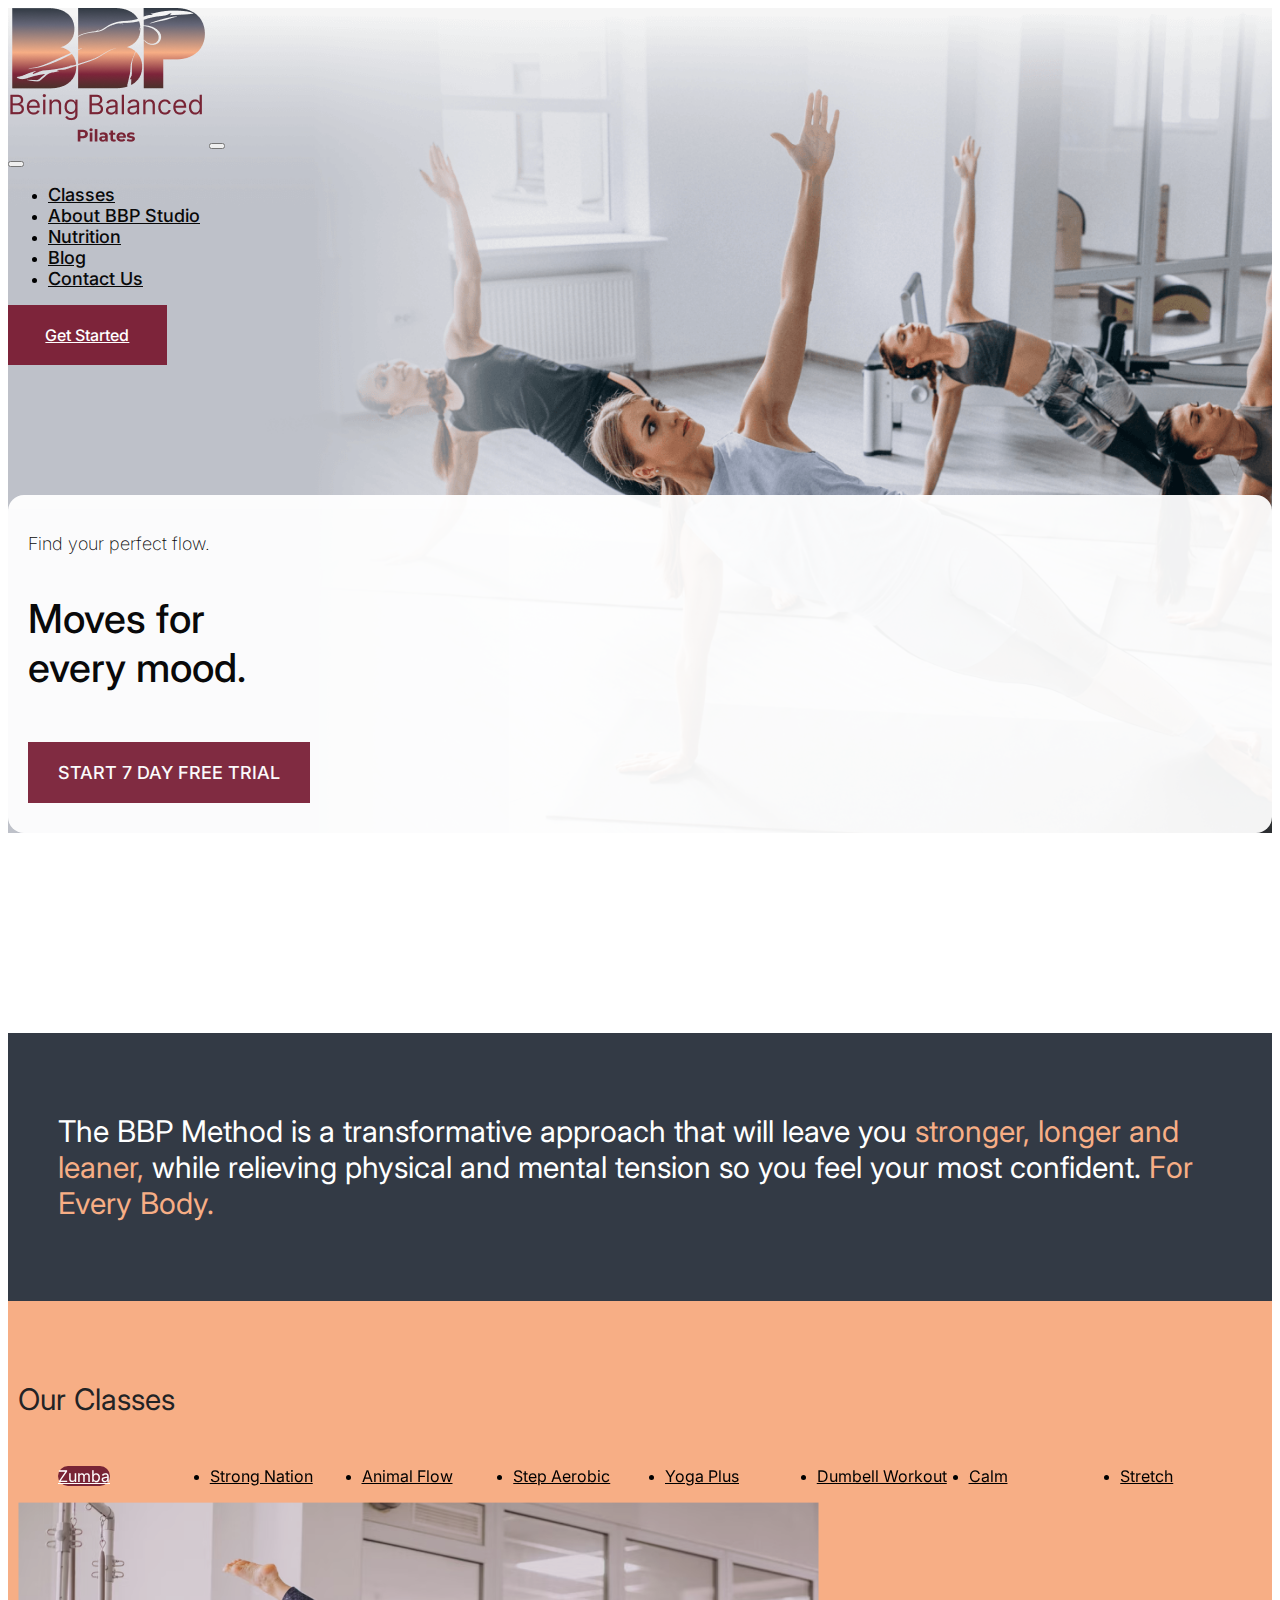
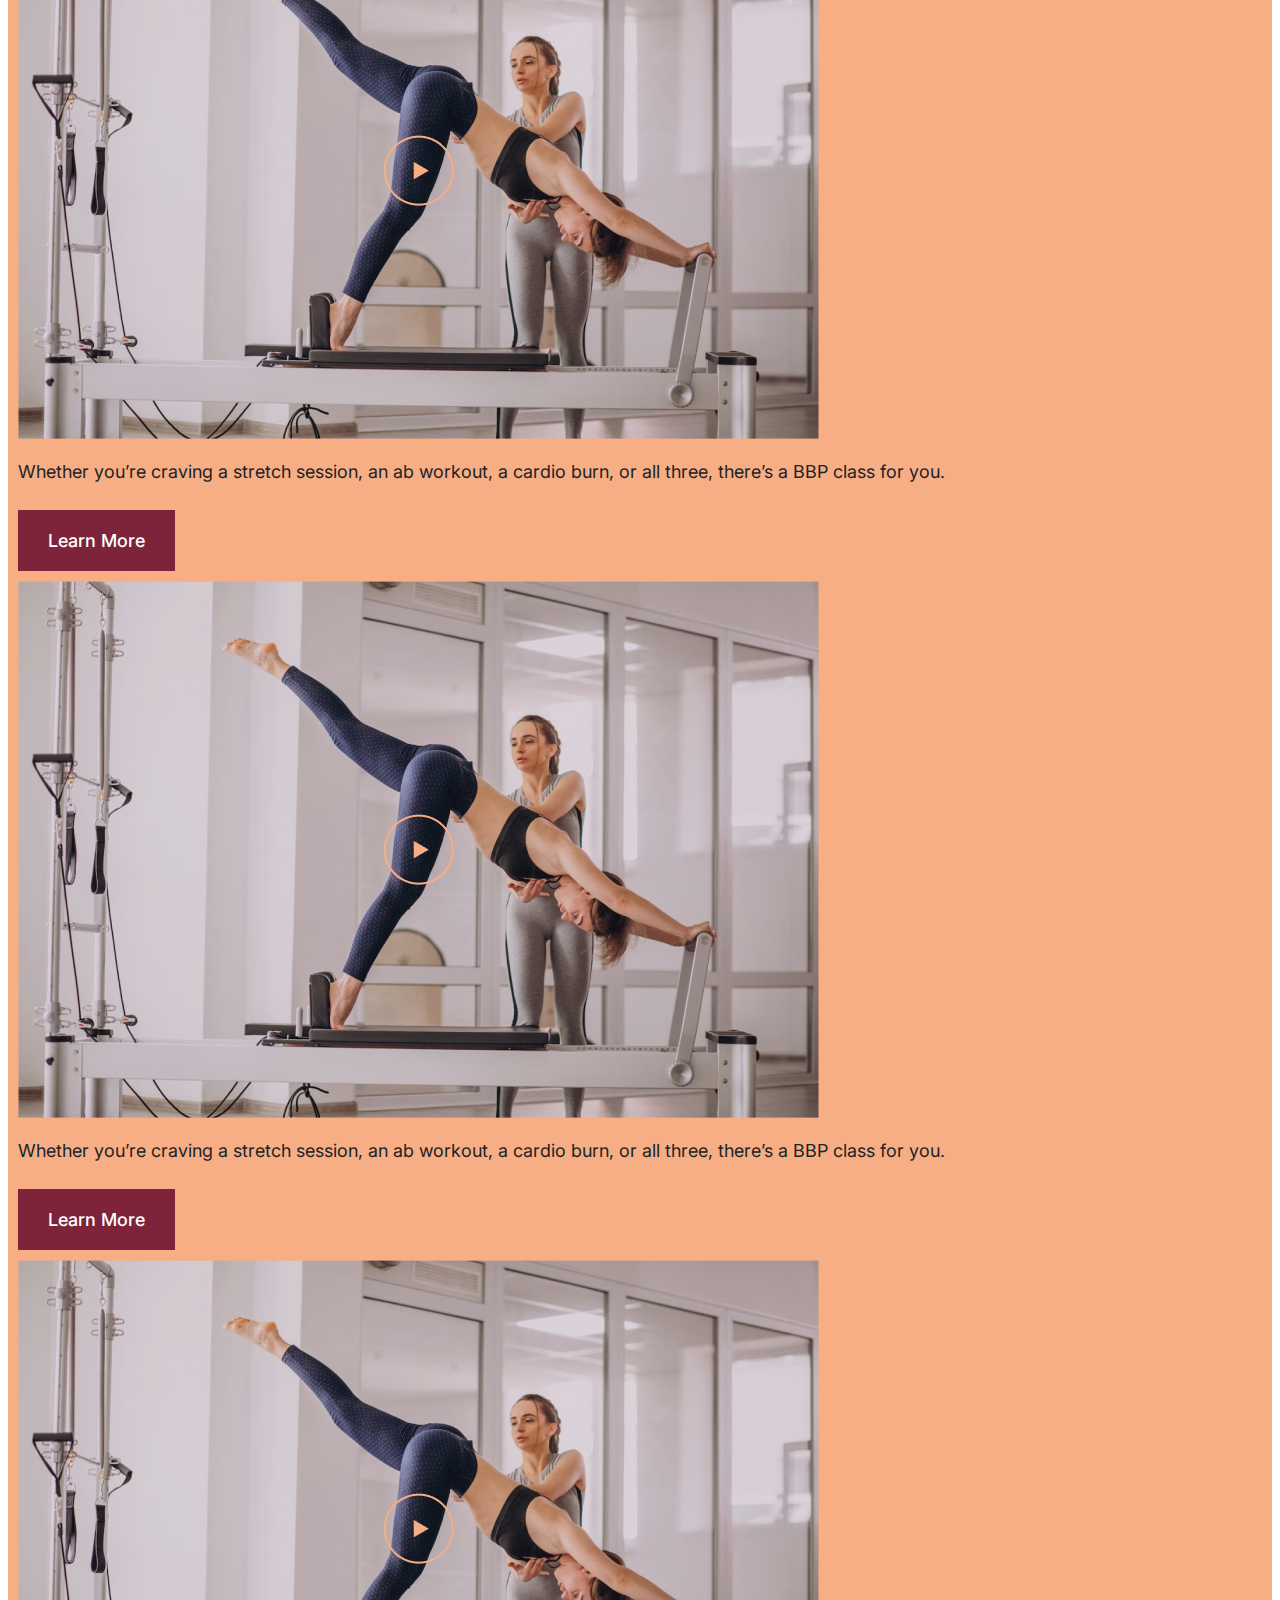
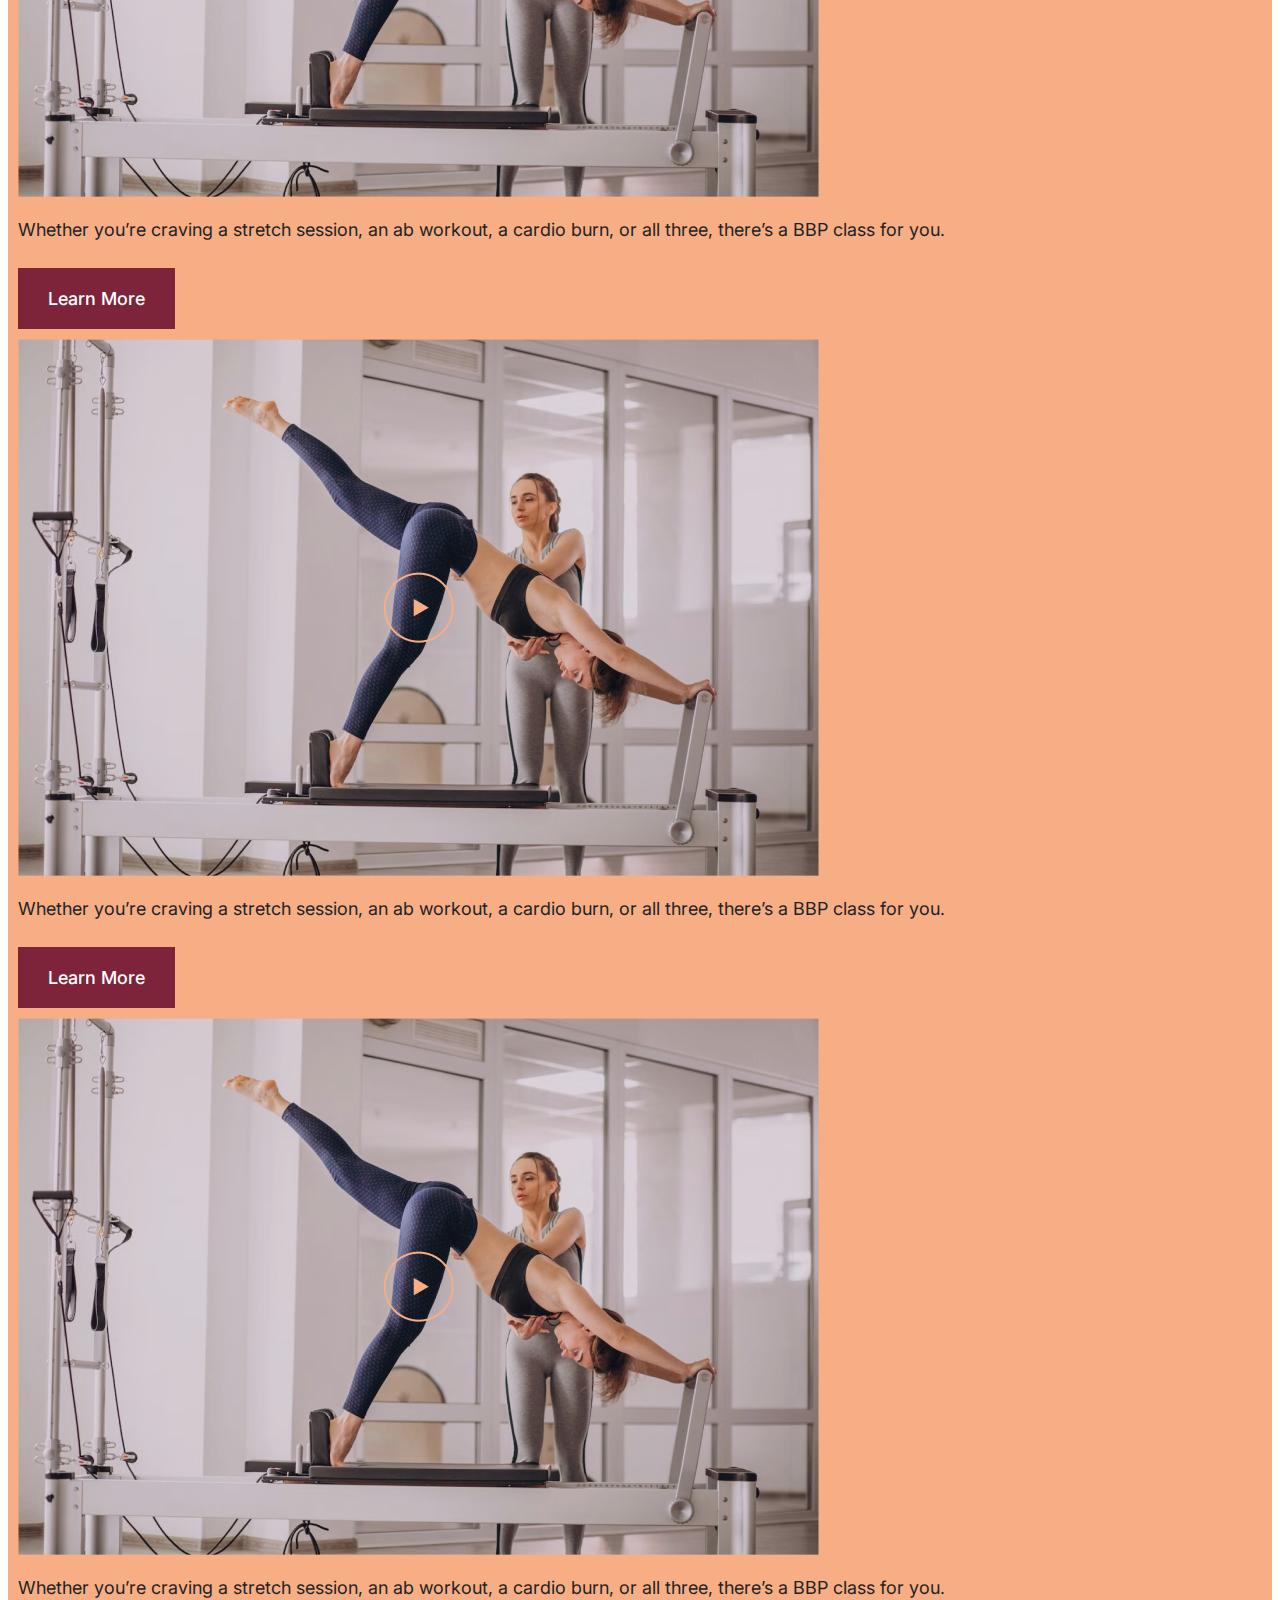
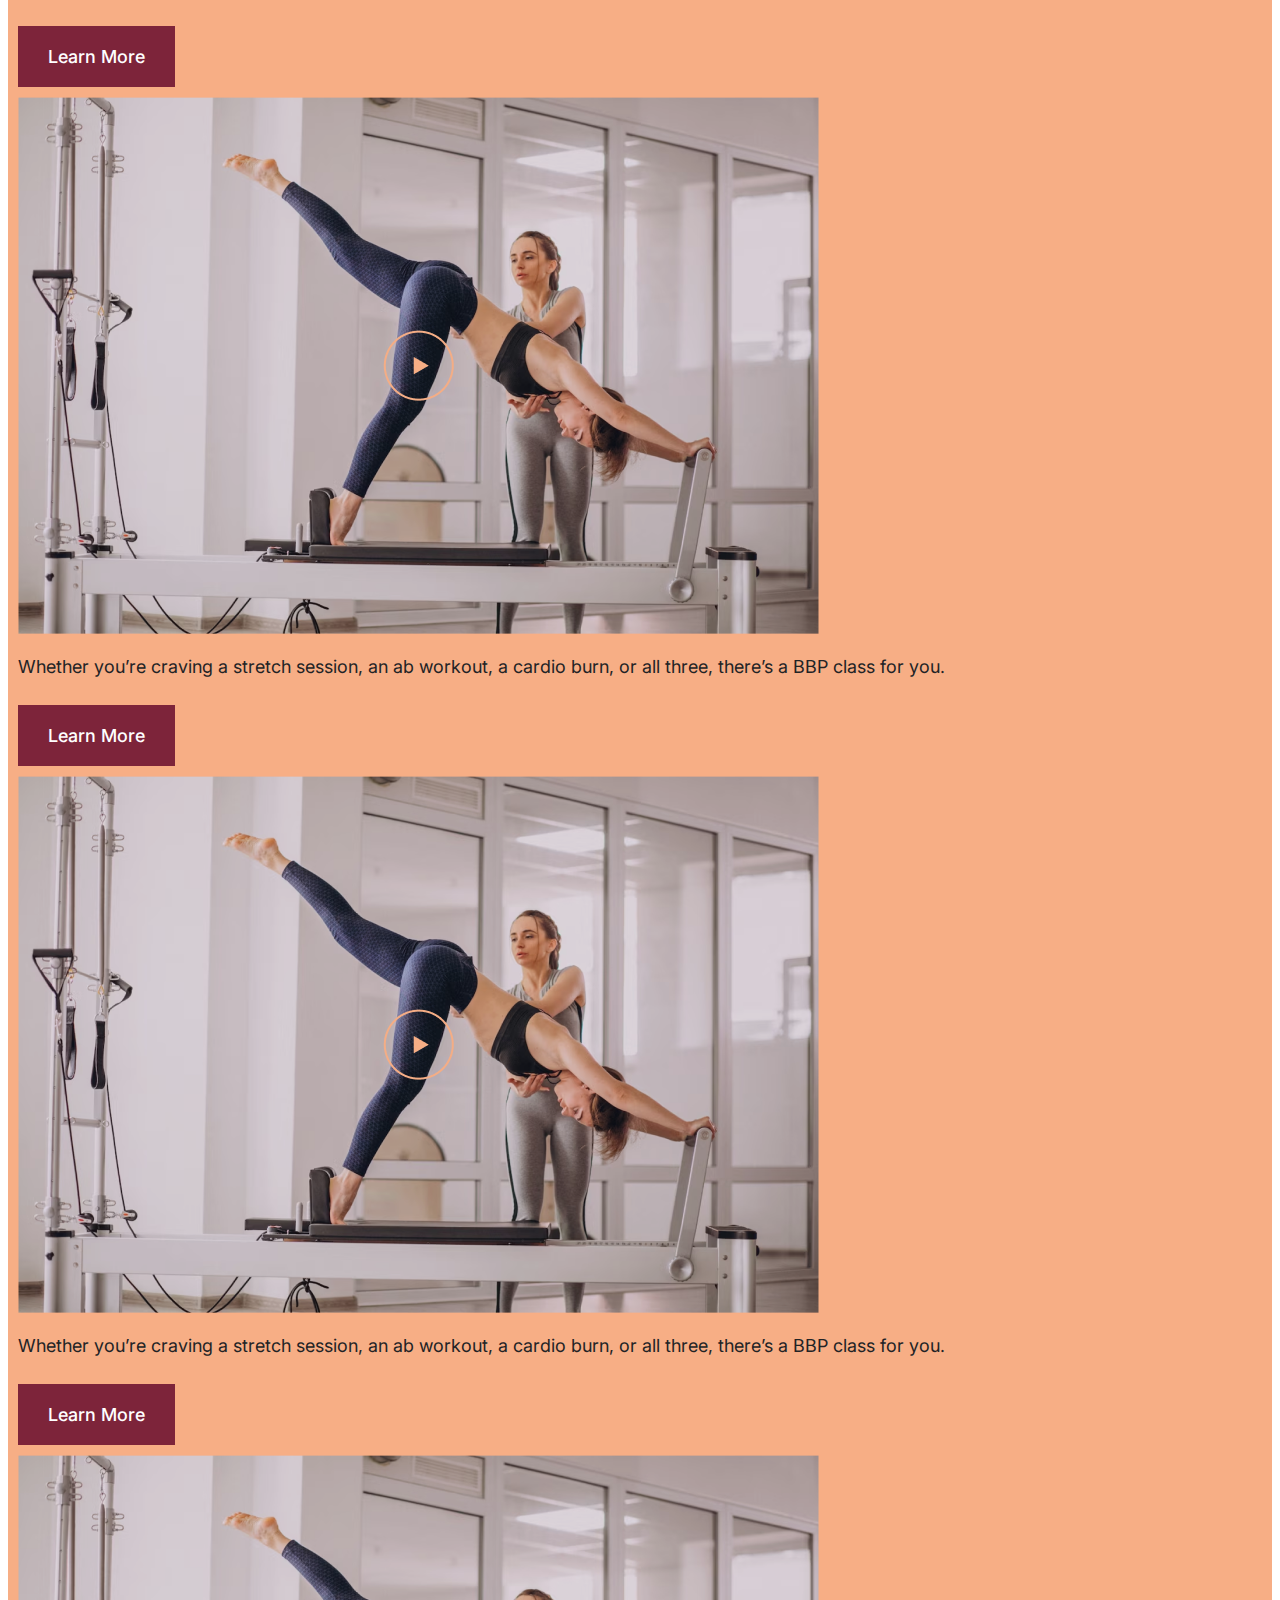
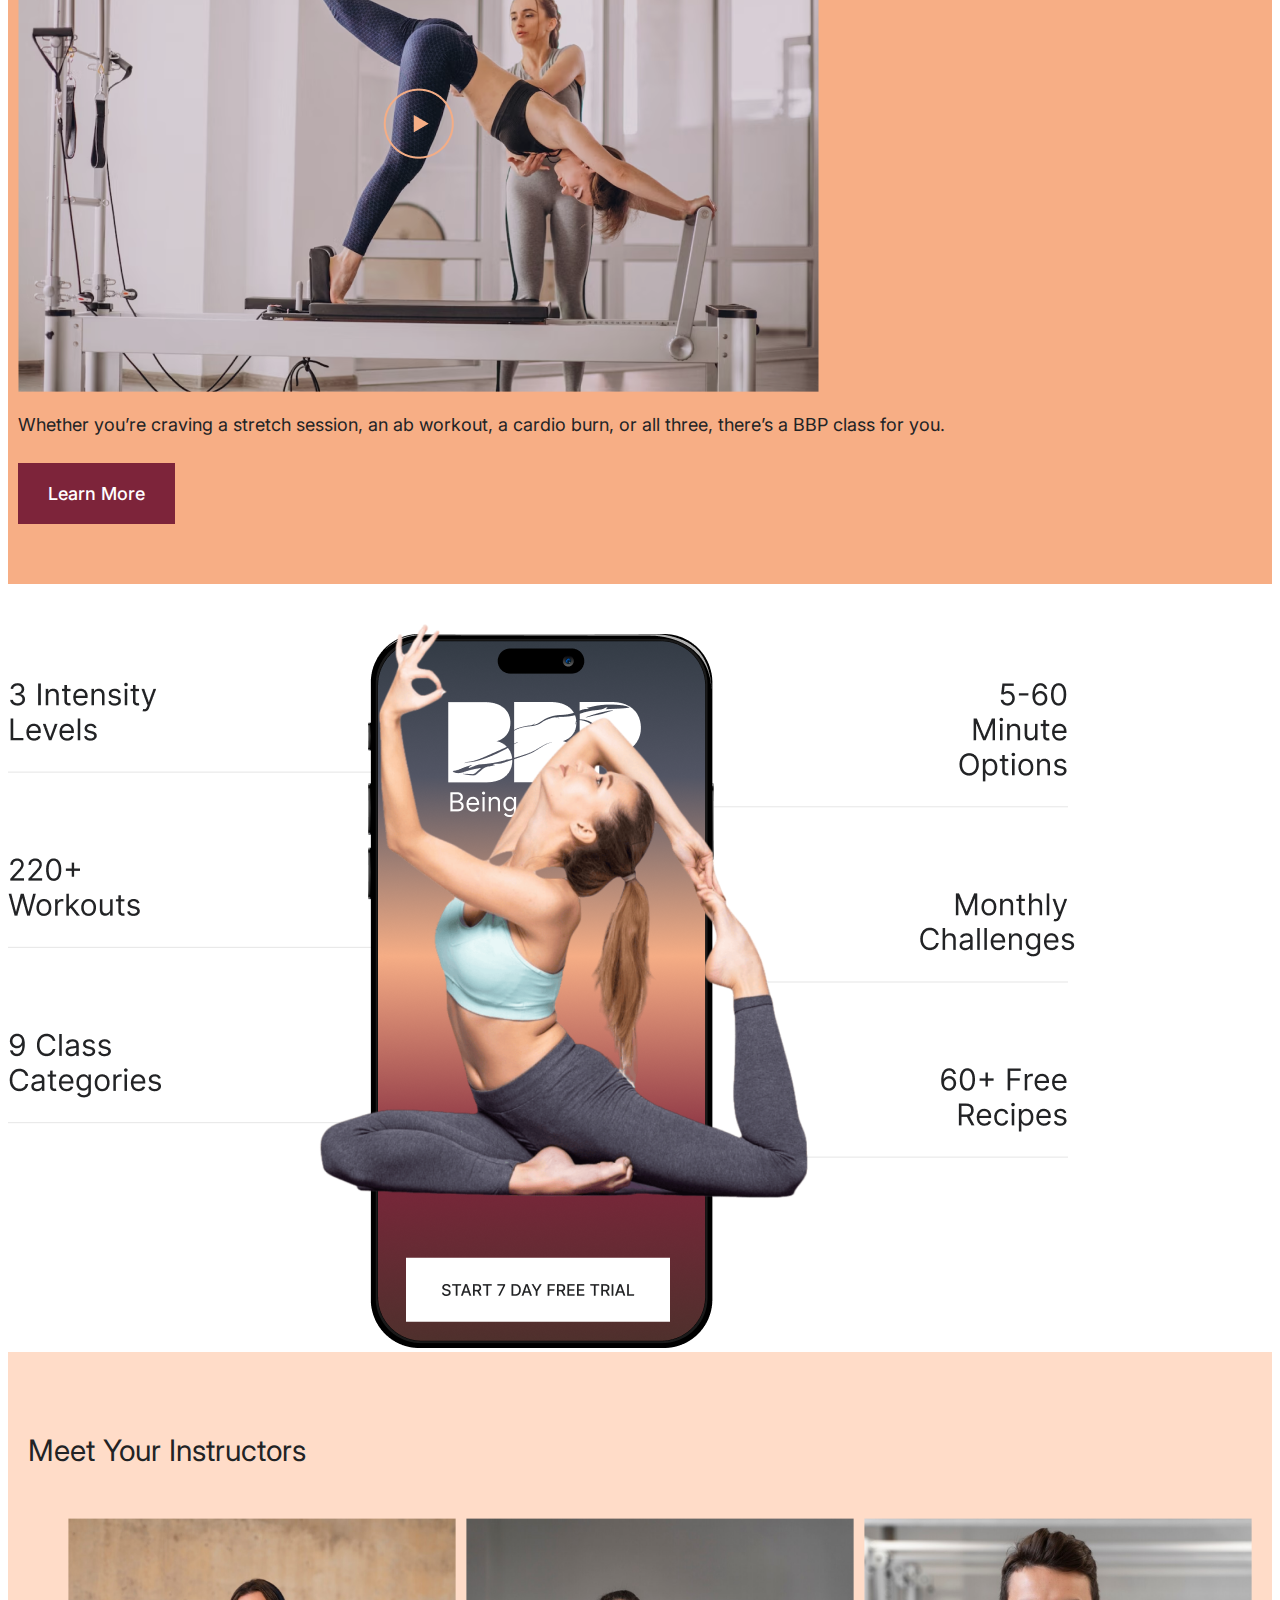
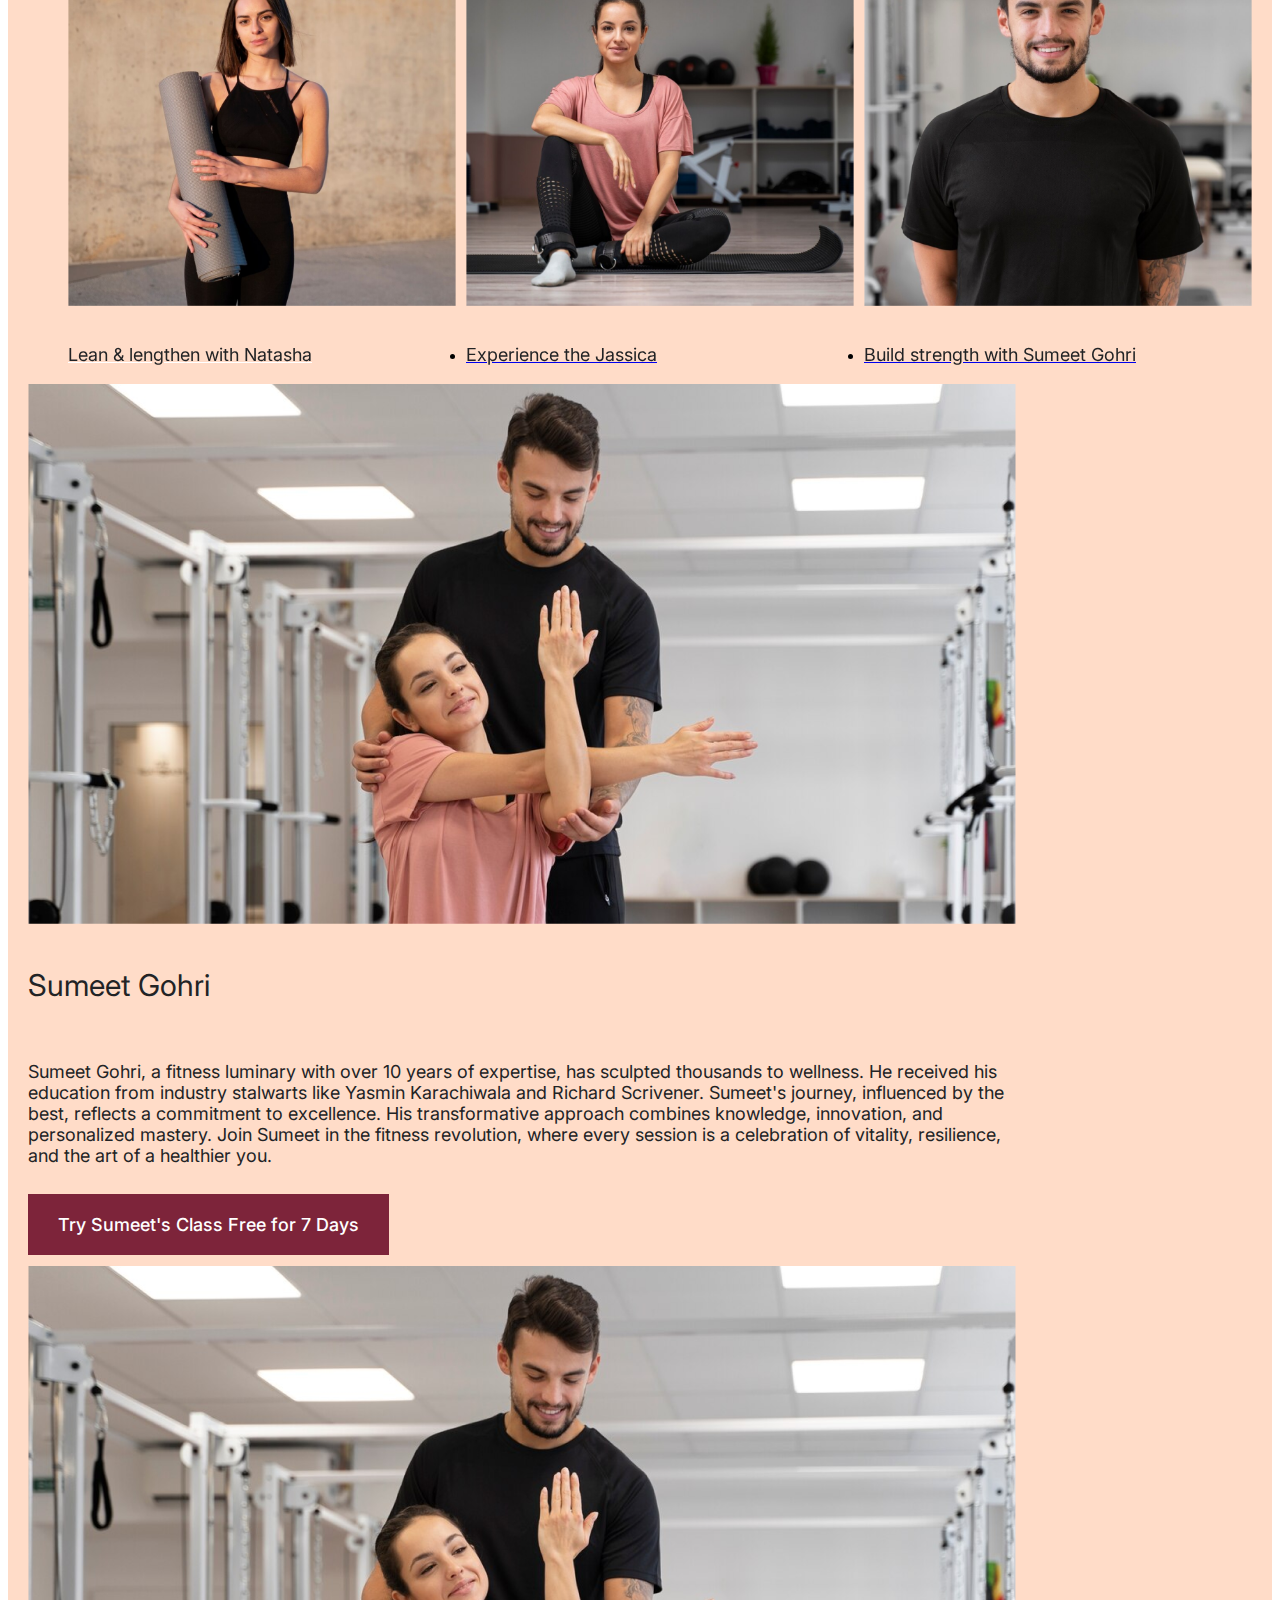
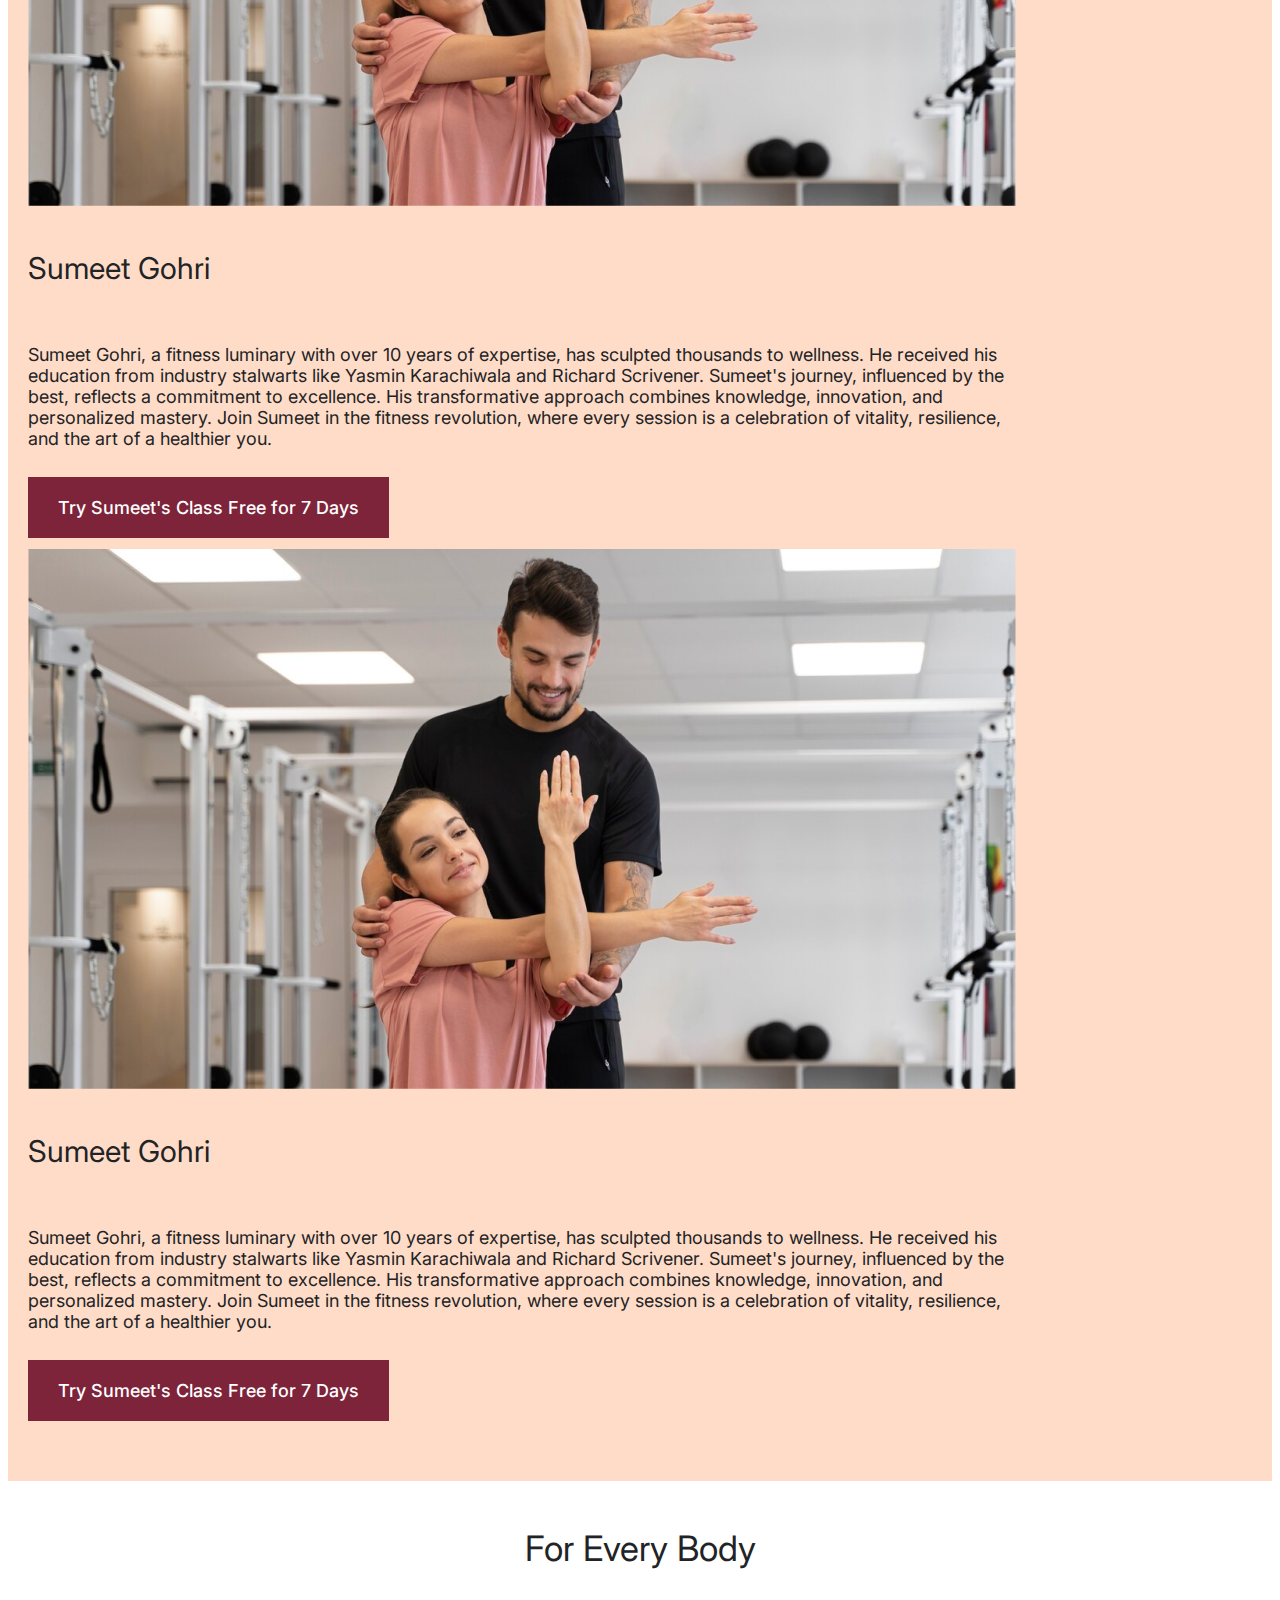
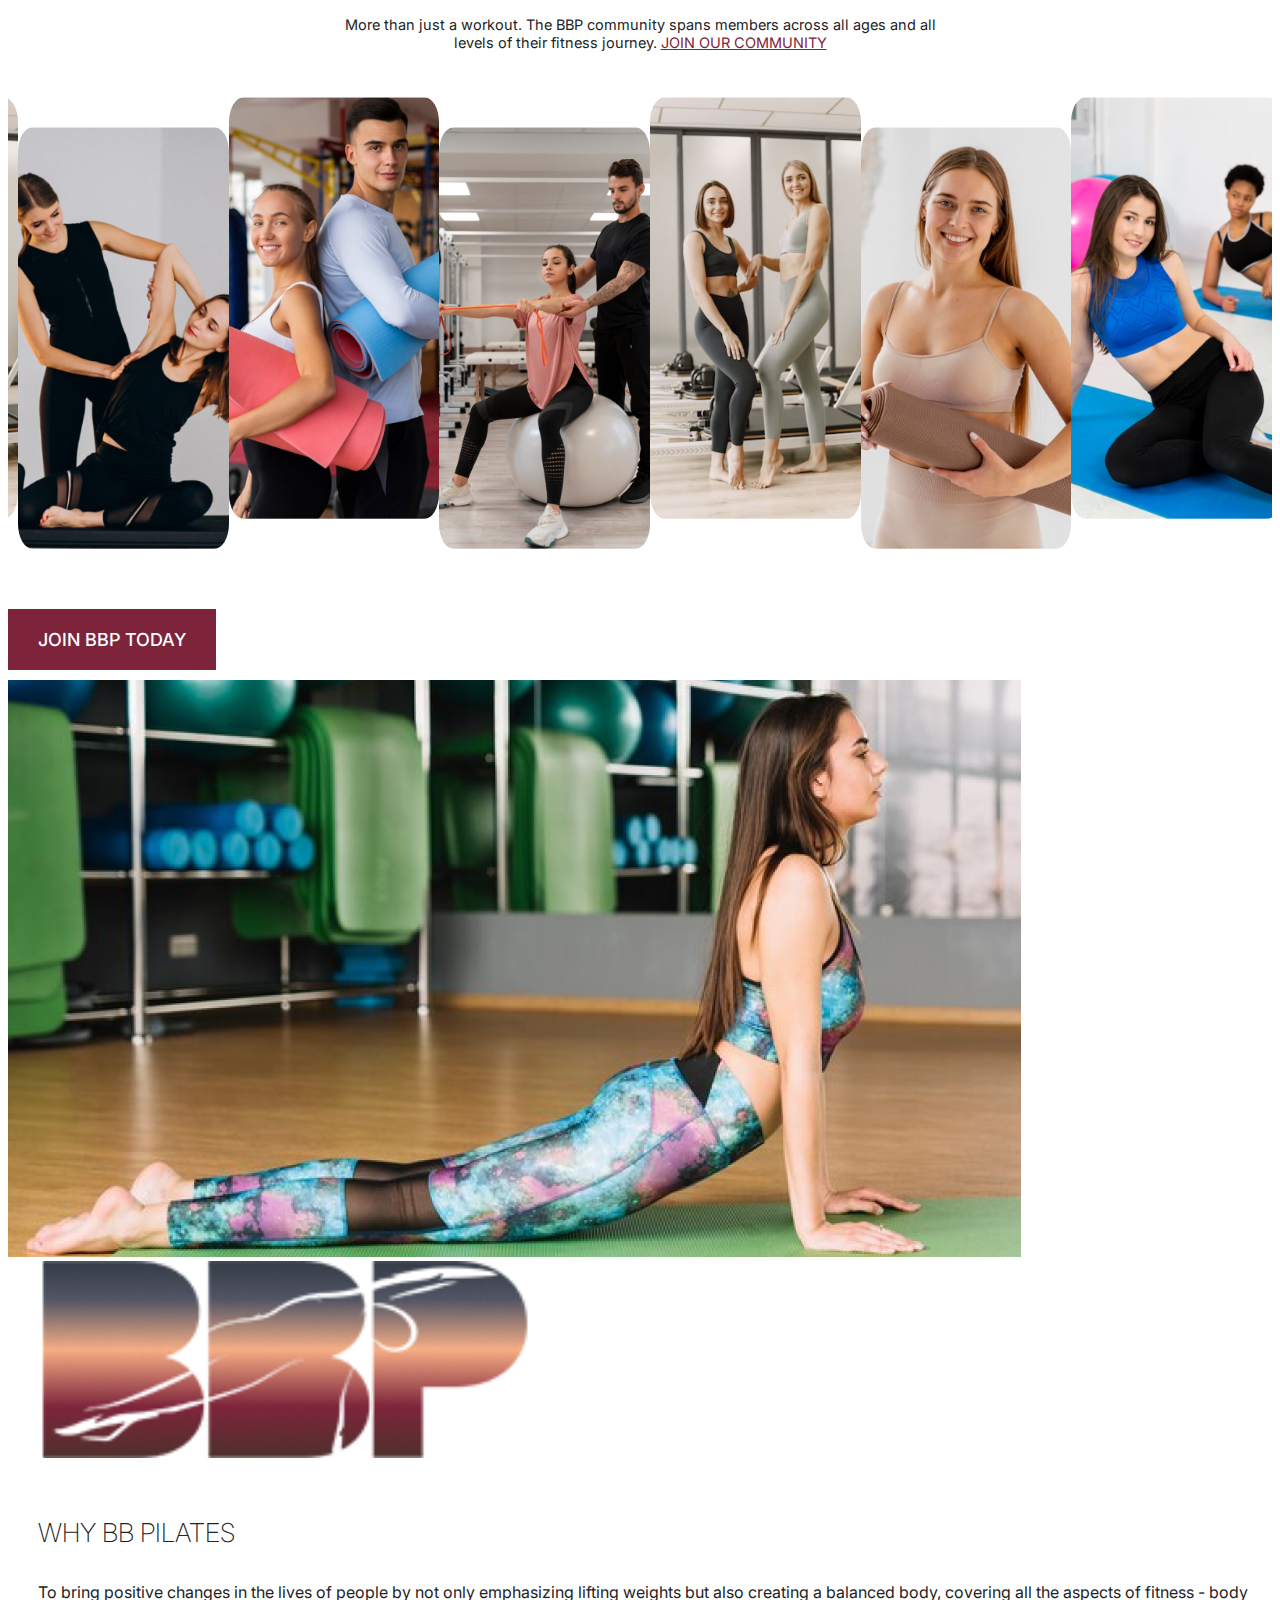
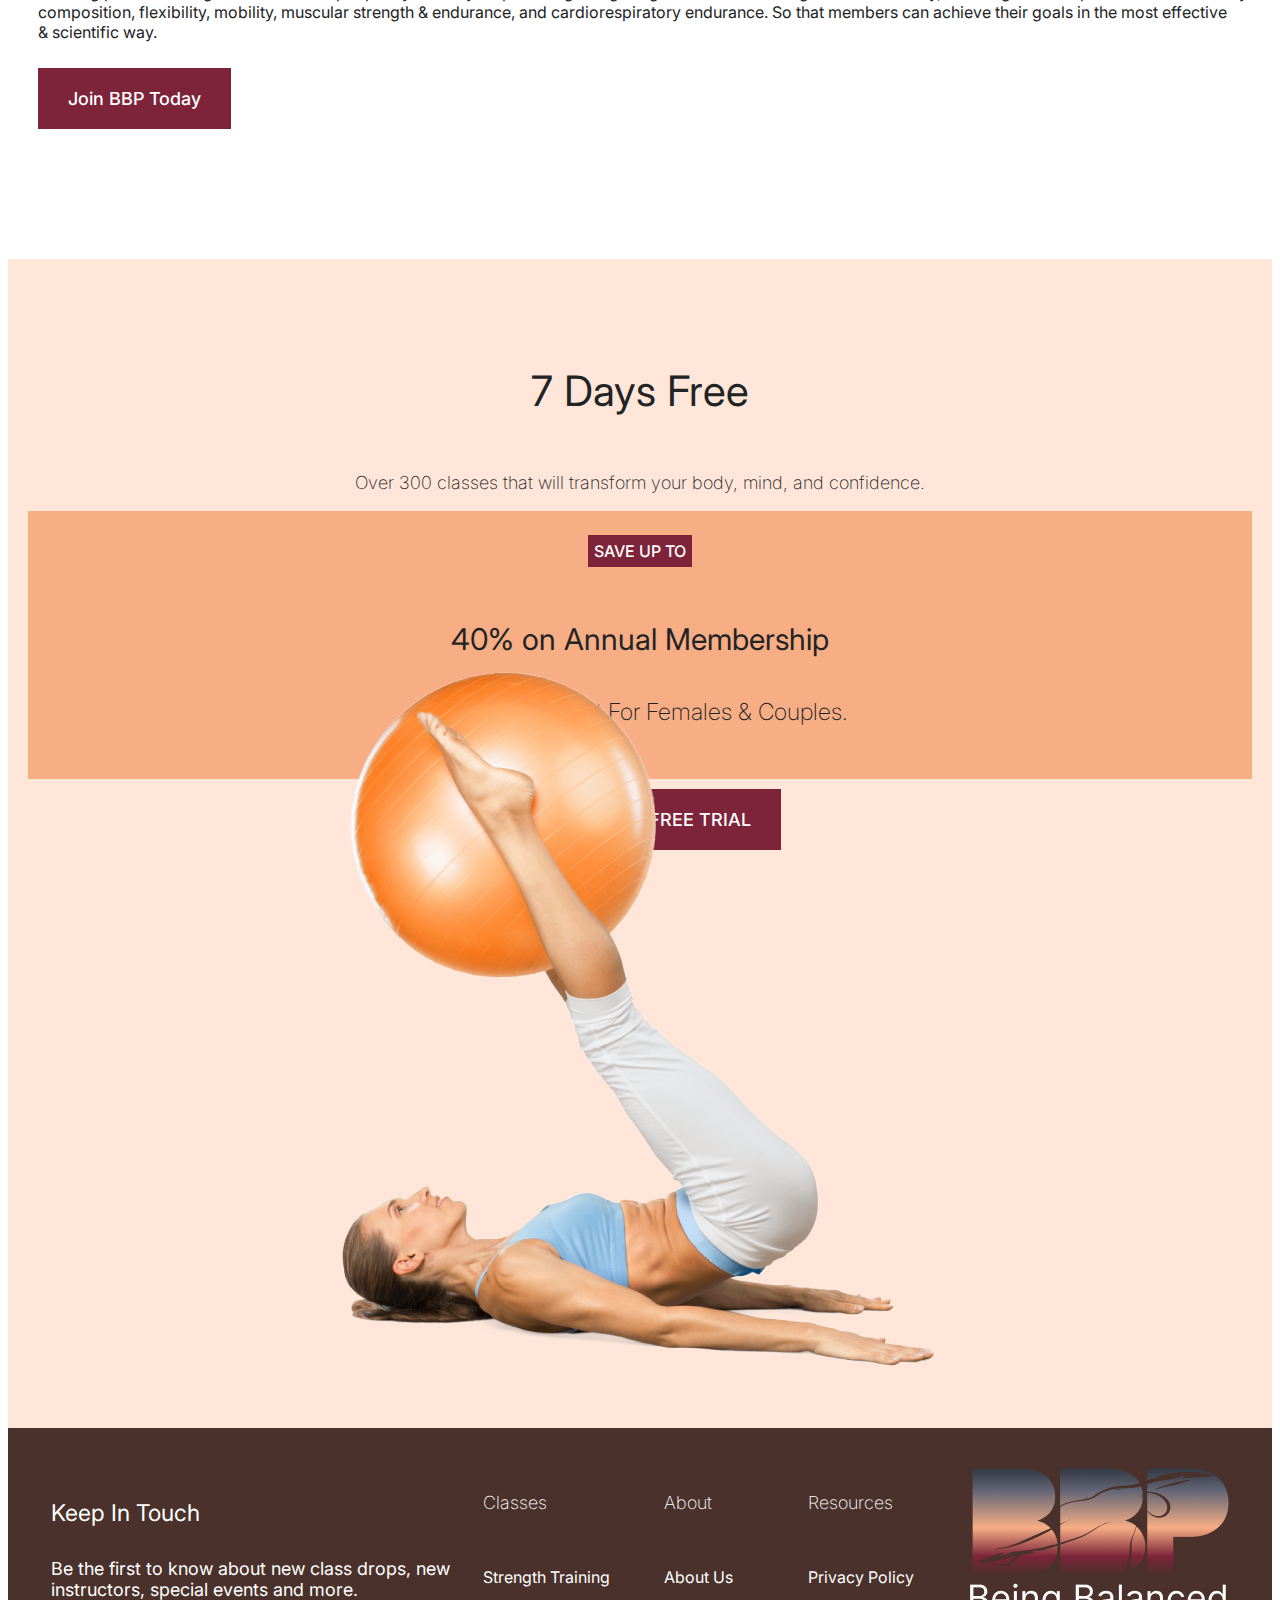
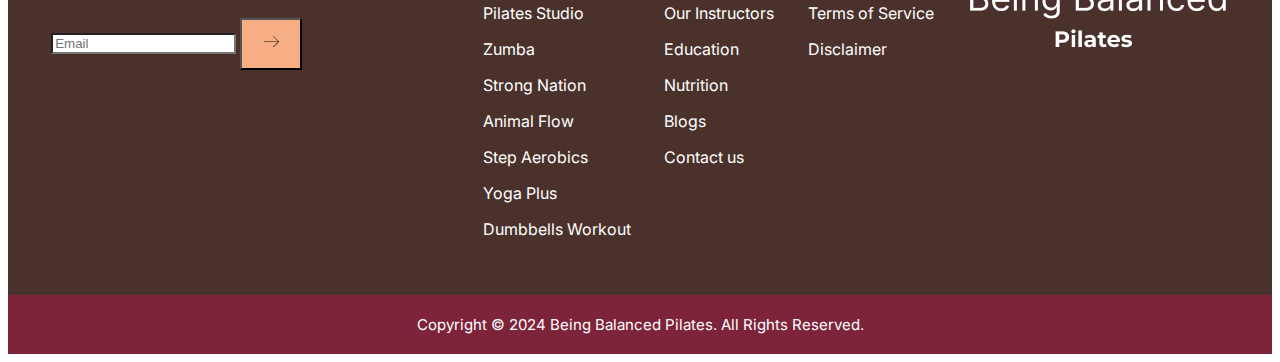
==== commit 541f1993: "fgkljf aeds" ====
--- a/index.html
+++ b/index.html
@@ -60,7 +60,7 @@
 
         <!-- hero -->
         <div class="container-fluid">
-            <div class="row">
+            <div class="row m-0">
                 <div class="col-lg-3">
                     <div class="movesec">
                         <p>Find your perfect flow.</p>
@@ -73,7 +73,7 @@
                         </div>
                     </div>
                 </div>
-                <div class="col-lg-8"></div>
+                <div class="col-lg-9"></div>
             </div>
         </div>
     </div>
@@ -81,7 +81,7 @@
     <!-- bbp -->
 
     <div class="container-fluid bbp-bgsec">
-        <div class="row">
+        <div class="row m-0">
             <div class="col-lg-8">
                 <p>The BBP Method is a transformative approach that will leave
                     you <span> stronger, longer and leaner, </span>while relieving physical and
@@ -154,7 +154,7 @@
             </ul>
             <div class="tab-content" id="ex1-content">
                 <div class="tab-pane fade show active" id="ex1-tabs-1" role="tabpanel" aria-labelledby="ex1-tab-1">
-                    <div class="row py-5">
+                    <div class="row m-0 py-5">
                         <div class="col-lg-6">
                             <img class="img-fluid" src="images/Our Classesbgg.png" alt="">
                         </div>
@@ -172,7 +172,7 @@
                     </div>
                 </div>
                 <div class="tab-pane fade" id="ex1-tabs-2" role="tabpanel" aria-labelledby="ex1-tab-2">
-                    <div class="row py-5">
+                    <div class="row m-0 py-5">
                         <div class="col-lg-6">
                             <img class="img-fluid" src="images/Our Classesbgg.png" alt="">
                         </div>
@@ -190,7 +190,7 @@
                     </div>
                 </div>
                 <div class="tab-pane fade" id="ex1-tabs-3" role="tabpanel" aria-labelledby="ex1-tab-3">
-                    <div class="row py-5">
+                    <div class="row m-0 py-5">
                         <div class="col-lg-6">
                             <img class="img-fluid" src="images/Our Classesbgg.png" alt="">
                         </div>
@@ -208,7 +208,7 @@
                     </div>
                 </div>
                 <div class="tab-pane fade" id="ex1-tabs-4" role="tabpanel" aria-labelledby="ex1-tab-4">
-                    <div class="row py-5">
+                    <div class="row m-0 py-5">
                         <div class="col-lg-6">
                             <img class="img-fluid" src="images/Our Classesbgg.png" alt="">
                         </div>
@@ -226,7 +226,7 @@
                     </div>
                 </div>
                 <div class="tab-pane fade" id="ex1-tabs-5" role="tabpanel" aria-labelledby="ex1-tab-5">
-                    <div class="row py-5">
+                    <div class="row m-0 py-5">
                         <div class="col-lg-6">
                             <img class="img-fluid" src="images/Our Classesbgg.png" alt="">
                         </div>
@@ -244,7 +244,7 @@
                     </div>
                 </div>
                 <div class="tab-pane fade" id="ex1-tabs-6" role="tabpanel" aria-labelledby="ex1-tab-6">
-                    <div class="row py-5">
+                    <div class="row m-0 py-5">
                         <div class="col-lg-6">
                             <img class="img-fluid" src="images/Our Classesbgg.png" alt="">
                         </div>
@@ -262,7 +262,7 @@
                     </div>
                 </div>
                 <div class="tab-pane fade" id="ex1-tabs-7" role="tabpanel" aria-labelledby="ex1-tab-7">
-                    <div class="row py-5">
+                    <div class="row m-0 py-5">
                         <div class="col-lg-6">
                             <img class="img-fluid" src="images/Our Classesbgg.png" alt="">
                         </div>
@@ -280,7 +280,7 @@
                     </div>
                 </div>
                 <div class="tab-pane fade" id="ex1-tabs-8" role="tabpanel" aria-labelledby="ex1-tab-8">
-                    <div class="row py-5">
+                    <div class="row m-0 py-5">
                         <div class="col-lg-6">
                             <img class="img-fluid" src="images/Our Classesbgg.png" alt="">
                         </div>
@@ -347,15 +347,18 @@
             </ul>
             <div class="tab-content" id="ex1-content">
                 <div class="tab-pane fade show active" id="ex1-tabs2-1" role="tabpanel" aria-labelledby="ex1-tab-1">
-                    <div class="row py-4">
+                    <div class="row m-0 py-4">
                         <div class="col-lg-6">
                             <img class="img-fluid" src="images/meetabopenimg.png" alt="">
                         </div>
                         <div class="col-lg-6 tabimagestext">
                             <h4>Sumeet Gohri</h4>
-                            <p>Sumeet Gohri , experience of 10 + years in the fitness Industry. Trained thousands of
-                                members during his fitness journey. Got his education from the top people in the fitness
-                                Industry such as Yasmin Karachiwala , Radhika's Balanced Body, Richard Scrivener.</p>
+                            <p>Sumeet Gohri, a fitness luminary with over 10 years of expertise, has sculpted thousands
+                                to wellness. He received his education from industry stalwarts like Yasmin Karachiwala
+                                and Richard Scrivener. Sumeet's journey, influenced by the best, reflects a commitment
+                                to excellence. His transformative approach combines knowledge, innovation, and
+                                personalized mastery. Join Sumeet in the fitness revolution, where every session is a
+                                celebration of vitality, resilience, and the art of a healthier you.</p>
                             <div class="secbtnhero2">
                                 <a href="#">
                                     Try Sumeet's Class Free for 7 Days
@@ -366,15 +369,18 @@
                     </div>
                 </div>
                 <div class="tab-pane fade" id="ex1-tabs2-2" role="tabpanel" aria-labelledby="ex1-tab-2">
-                    <div class="row py-4">
+                    <div class="row m-0 py-4">
                         <div class="col-lg-6">
                             <img class="img-fluid" src="images/meetabopenimg.png" alt="">
                         </div>
                         <div class="col-lg-6 tabimagestext">
                             <h4>Sumeet Gohri</h4>
-                            <p>Sumeet Gohri , experience of 10 + years in the fitness Industry. Trained thousands of
-                                members during his fitness journey. Got his education from the top people in the fitness
-                                Industry such as Yasmin Karachiwala , Radhika's Balanced Body, Richard Scrivener.</p>
+                            <p>Sumeet Gohri, a fitness luminary with over 10 years of expertise, has sculpted thousands
+                                to wellness. He received his education from industry stalwarts like Yasmin Karachiwala
+                                and Richard Scrivener. Sumeet's journey, influenced by the best, reflects a commitment
+                                to excellence. His transformative approach combines knowledge, innovation, and
+                                personalized mastery. Join Sumeet in the fitness revolution, where every session is a
+                                celebration of vitality, resilience, and the art of a healthier you.</p>
                             <div class="secbtnhero2">
                                 <a href="#">
                                     Try Sumeet's Class Free for 7 Days
@@ -385,15 +391,18 @@
                     </div>
                 </div>
                 <div class="tab-pane fade" id="ex1-tabs2-3" role="tabpanel" aria-labelledby="ex1-tab-3">
-                    <div class="row py-4">
+                    <div class="row m-0 py-4">
                         <div class="col-lg-6">
                             <img class="img-fluid" src="images/meetabopenimg.png" alt="">
                         </div>
                         <div class="col-lg-6 tabimagestext">
                             <h4>Sumeet Gohri</h4>
-                            <p>Sumeet Gohri , experience of 10 + years in the fitness Industry. Trained thousands of
-                                members during his fitness journey. Got his education from the top people in the fitness
-                                Industry such as Yasmin Karachiwala , Radhika's Balanced Body, Richard Scrivener.</p>
+                            <p>Sumeet Gohri, a fitness luminary with over 10 years of expertise, has sculpted thousands
+                                to wellness. He received his education from industry stalwarts like Yasmin Karachiwala
+                                and Richard Scrivener. Sumeet's journey, influenced by the best, reflects a commitment
+                                to excellence. His transformative approach combines knowledge, innovation, and
+                                personalized mastery. Join Sumeet in the fitness revolution, where every session is a
+                                celebration of vitality, resilience, and the art of a healthier you.</p>
                             <div class="secbtnhero2">
                                 <a href="#">
                                     Try Sumeet's Class Free for 7 Days
@@ -410,7 +419,7 @@
     </div>
 
     <!-- For Every Body -->
-    <div class="container-fluid py-5 px-0">
+    <div class="container-fluid py-5 ">
         <h4 class="everhsec">For Every Body</h4>
         <p class="everpsec">More than just a workout. The BBP community spans members across all ages and all <br>
             levels of their fitness journey. <span>JOIN OUR COMMUNITY </span> </p>
@@ -454,7 +463,7 @@
     <!-- WHY BB PILATES -->
     <div class="container-fluid py-5">
         <div class="container">
-            <div class="row py-4">
+            <div class="row m-0 py-4">
                 <div class="col-lg-7">
                     <img class="img-fluid" src="images/bb-img.png" alt="">
                 </div>
@@ -481,7 +490,7 @@
 
     <div class="container-fluid secfree">
         <div class="container">
-            <div class="row ">
+            <div class="row m-0 ">
                 <div class="col-lg-7">
                     <h4 class="sec7days">7 Days Free</h4>
                     <p class="secwilltet">Over 300 classes that will transform your body, mind, and confidence.</p>
@@ -509,8 +518,8 @@
 
 
 
-<!-- footer -->
-<div include-html="footer.html" id="footer-file"></div>
+    <!-- footer -->
+    <div include-html="footer.html" id="footer-file"></div>
 
 
 
@@ -528,13 +537,13 @@
 
         $('.owl-carousel.testimonials').owlCarousel({
             margin: 10,
-            dots:true,
+            dots: true,
             autoplay: true,
             loop: true,
             autoplayTimeout: 1500,
             responsiveClass: true,
             items: 1,
-           
+
         })
 
 
--- a/css/style.css
+++ b/css/style.css
@@ -3,6 +3,10 @@
     background-repeat: no-repeat;
     background-size: cover;
 
+}
+.sec-menu-bgg{
+    padding-left: 0px;
+    padding-right: 0px;
 }
 
 .headermenusec {
--- a/css/responsive.css
+++ b/css/responsive.css
@@ -22,7 +22,7 @@
 @media only screen and (min-width:1920px) {
 
   .container-fluid {
-    width: 1900px;
+    width: 1899px;
   }
 }
 
